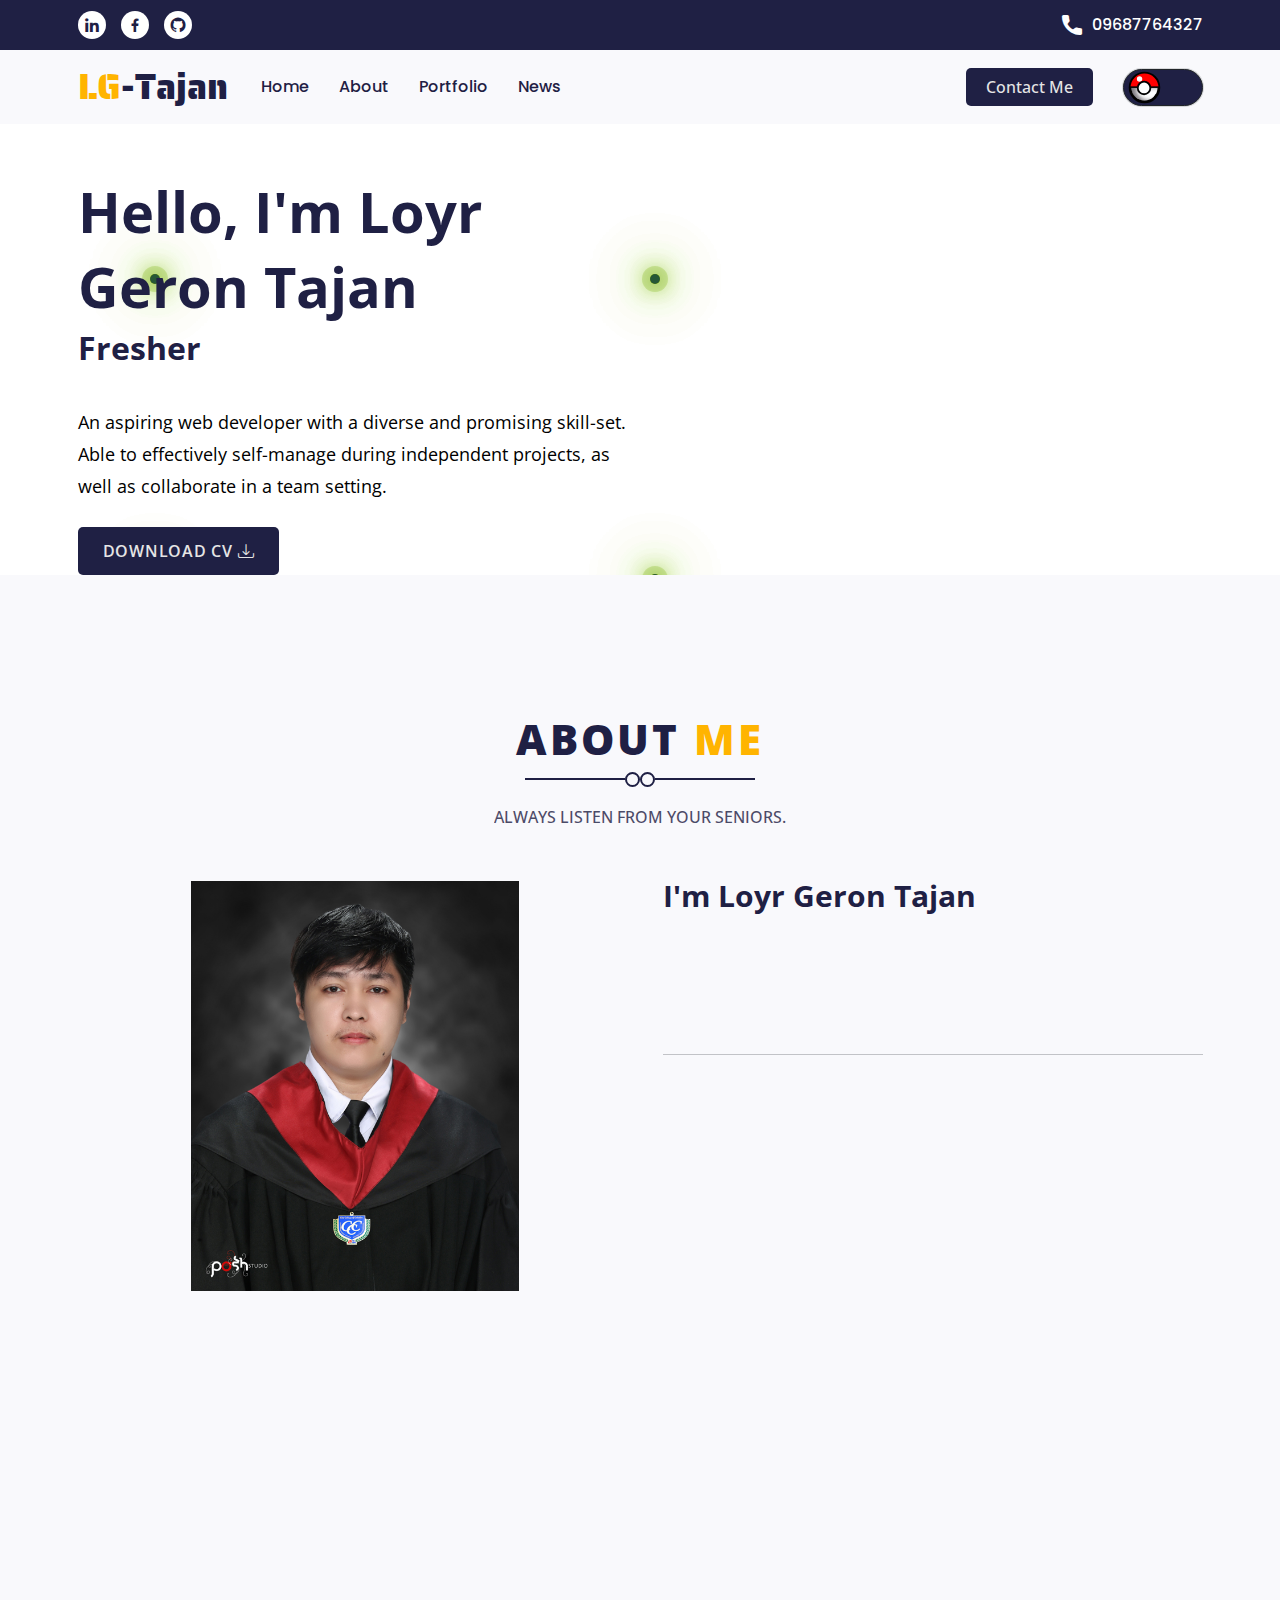
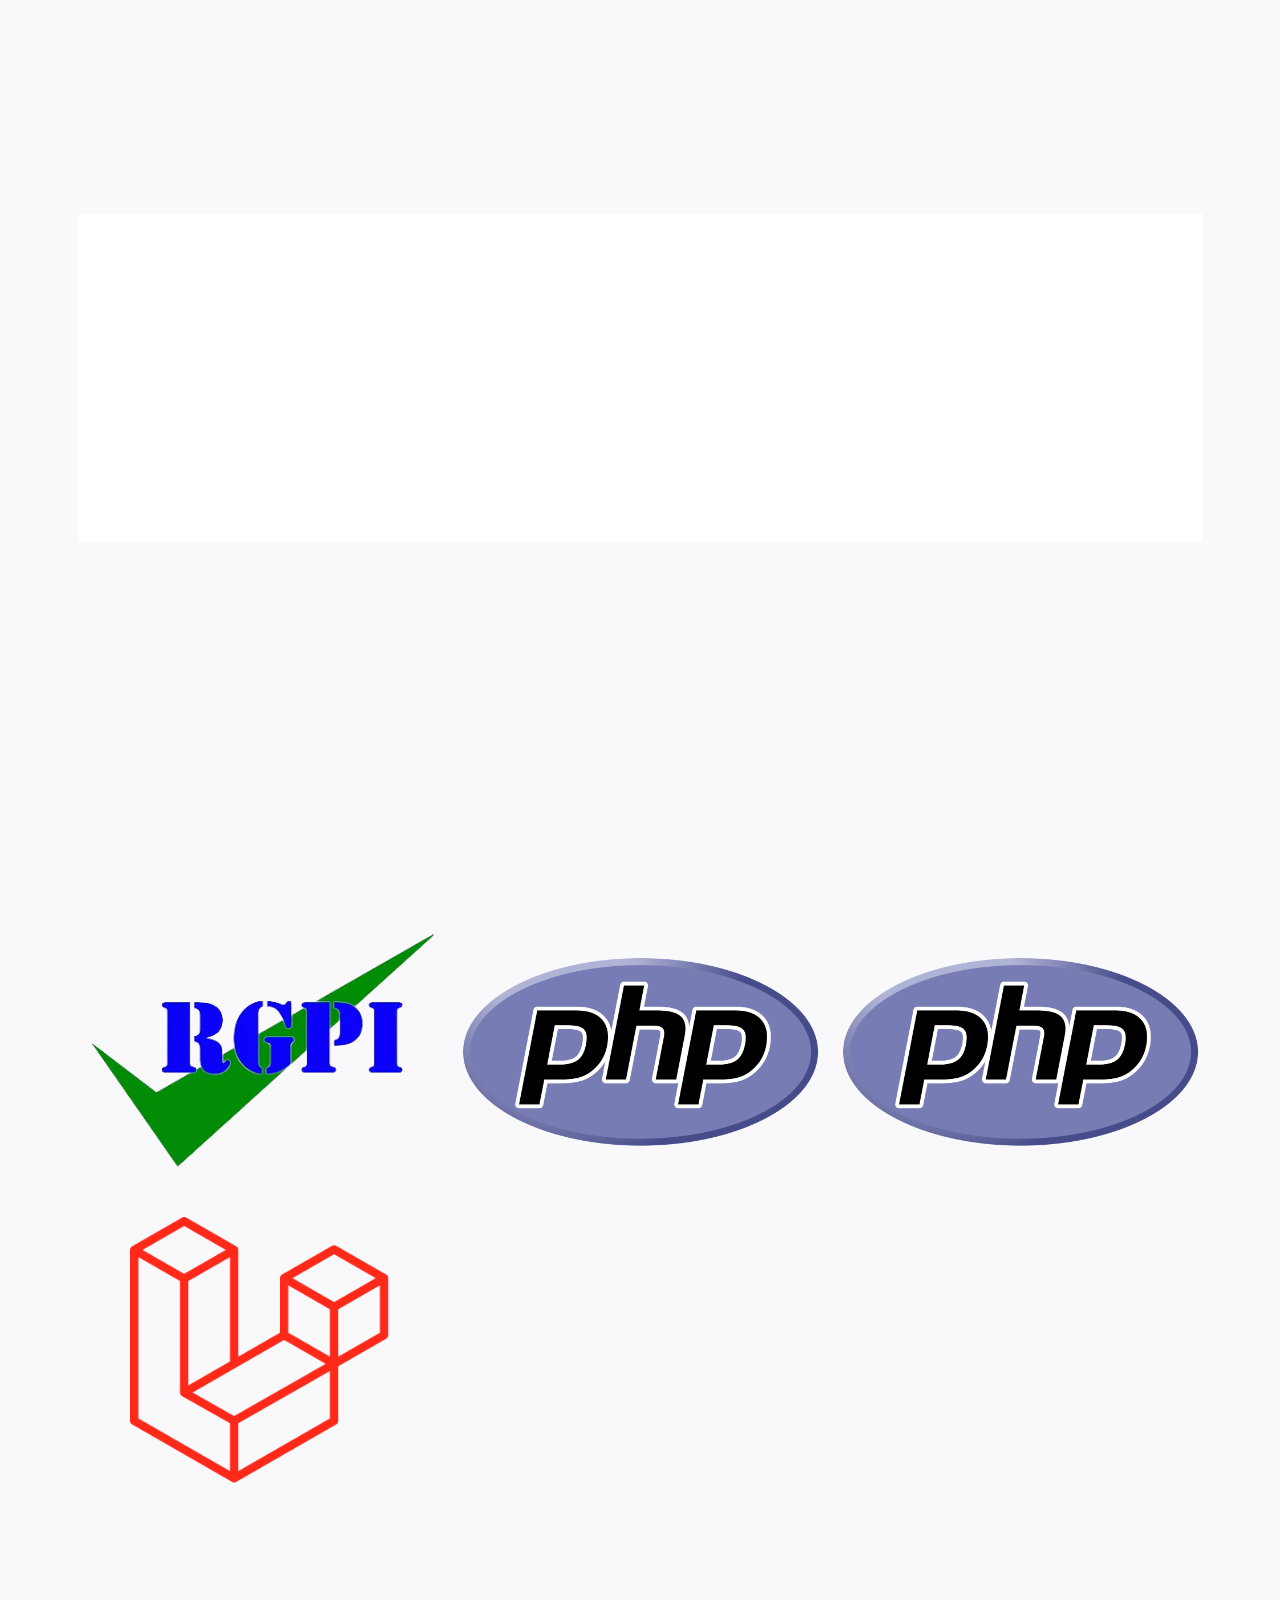
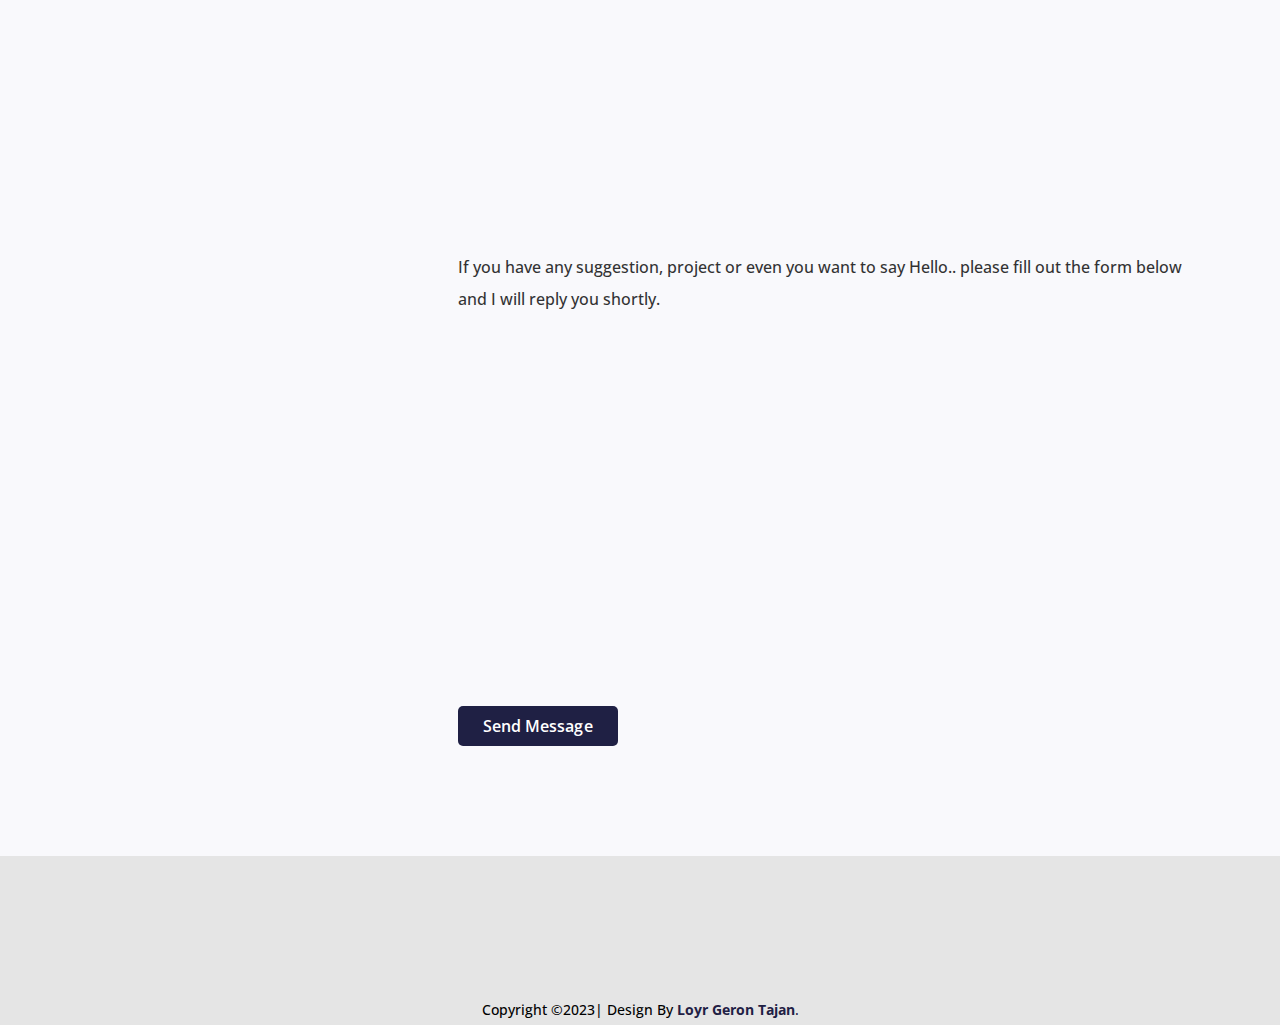
==== index.html @ 0fe8e32d "LG-Tajan-Portfolio" ====
<!doctype html>
<html class="no-js" lang="en">

<head>
    <!-- Required meta tags -->
    <meta charset="utf-8">
    <meta http-equiv="x-ua-compatible" content="ie=edge">
    <meta name="description" content="">
    <meta name="viewport" content="width=device-width, initial-scale=1, shrink-to-fit=no">
    <title>
        Loyr Geron Tajan - Portfolio
    </title>
    <!-- Favicon -->
    <link rel="apple-touch-icon" sizes="180x180" href="./assets/images/skills-logo/favicon//apple-touch-icon.png">
    <link rel="icon" type="image/png" sizes="32x32" href="./assets/images/skills-logo/favicon//favicon-32x32.png">
    <link rel="icon" type="image/png" sizes="16x16" href="./assets/images/skills-logo/favicon//favicon-16x16.png">
    <link rel="manifest" href="./assets/images/skills-logo/favicon//site.webmanifest">
    <link rel="mask-icon" href="./assets/images/skills-logo/favicon//safari-pinned-tab.svg" color="#5bbad5">
    <meta name="msapplication-TileColor" content="#da532c">
    <meta name="theme-color" content="#ffffff">


    <!-- Bootstrap-5 CSS -->
    <link rel="stylesheet" href="./assets/css/bootstrap.min.css">
    <!-- wow Animation  -->
    <link rel="stylesheet" href="./assets/css/animate.css">
    <!--  Flat Icon CSS -->
    <link rel="stylesheet" href="./assets/font/flaticon.css">
    <!--  BoxIcons CSS -->
    <link rel="stylesheet" href="./assets/css/boxicons.css">
    
    <!-- Custom CSS -->
    <link rel="stylesheet" href="./assets/css/main.css">
    <link rel="stylesheet" href="./assets/css/responsive.css">

    <!-- Bootstrap 5 -->
    <link href="https://cdn.jsdelivr.net/npm/bootstrap@5.0.2/dist/css/bootstrap.min.css" rel="stylesheet"
        integrity="sha384-EVSTQN3/azprG1Anm3QDgpJLIm9Nao0Yz1ztcQTwFspd3yD65VohhpuuCOmLASjC" crossorigin="anonymous">

</head>

<body>
    <!-- Start Preloader Area -->
    <div class="preloader">
        <div class="loader">
            <div class="bar1 bar"></div>
            <div class="bar2 bar"></div>
            <div class="bar3 bar"></div>
            <div class="bar4 bar"></div>
            <div class="bar5 bar"></div>
            <div class="bar6 bar"></div>
        </div>
    </div>
    <!-- End Preloader Area -->
    <div class="main-wrapper">
        <!-- Header top Area -->
        <div class="header-top d-none d-md-block">
            <div class="container">
                <div class="row align-items-center">
                    <div class="col-lg-8 col-md-8 col-sm-6 col-xs-6">
                        <ul class="topbar-social-icon d-flex justify-content-start">
                            <li><a><i class='bx bxl-linkedin'></i></a></li>
                            <li><a><i class='bx bxl-facebook'></i></a></li>
                            <li><a><i class='bx bxl-github'></i></a></li>
                        </ul>
                    </div>
                    <div class="col-lg-4 col-md-4 col-sm-6 col-xs-6">
                        <ul class="topbar-support screen-xl d-flex align-items-center">
                            <li> <a href="tel:09687764327"><i class="flaticon-call"></i>09687764327</a></li>
                        </ul>
                    </div>
                </div>
            </div>
        </div>
        <!-- Header top Area End -->

        <!-- header area start -->
        <header class="header-area">
            <div class="container">
                <div class="d-flex align-items-center justify-content-between">
                    <div class="site-wrapper">
                        <a href="#" class="navbar-brand"><span>LG</span>-Tajan</a>
                    </div>
                    <nav class="main-nav me-auto">
                        <ul class="primary-menu">
                            <li>
                                <a href="./index.html">Home</a>
                            </li>
                            <li><a href="#about" class="nav-link">About </a></li>
                            <!-- <li><a href="#service" class="nav-link">Service</a></li> -->
                            <li><a href="#Portfolio" class="nav-link">Portfolio</a></li>
                            <li><a href="#blog" class="nav-link">News</a></li>
                        </ul>

                        <div class="sidebar-support d-block d-md-none">
                            <div class="header-btn d-md-none d-block">
                                <a class="btn primary-btn" href="#contact">Contact Me</a>
                            </div>
                            <ul class="navbar-support screen-xl d-flex align-items-center">
                                <li> <a href="tel:+58745852733"><i class="flaticon-call"></i> 09687764327</a></li>
                            </ul>
                            <ul class="navbar-social-icon d-flex justify-content-start">
                                <li>
                                    <div class="cs-tooltip">LinkedIn</div>
                                    <a href="www.linkedin.com/in/personaltajanloyr" class="social-button"><i
                                            class='bx bxl-linkedin'></i></a>
                                </li>
                                <li>
                                    <div class="cs-tooltip">Facebook</div>
                                    <a href="https://www.facebook.com/Loyrgeron.tajan" class="social-button"><i
                                            class="bx bxl-facebook"></i></a>
                                </li>
                                <li>
                                    <div class="cs-tooltip">Gmail</div>
                                    <a href="#" class="social-button"><i
                                            class="flaticon-black-back-closed-envelope-shape"></i></a>
                                </li>
                            </ul>
                        </div>
                    </nav>
                    <div class="header-btn d-none d-lg-block">
                        <a class="btn primary-btn" href="#contact">Contact Me</a>
                    </div>
                    <div class="nav-right d-flex justify-content-end align-items-center">
                        <!-- Screen color Mood  -->
                        <div id="toggle">
                            <div class="switch"></div>
                        </div>
                        <!-- Mobile menu  -->
                        <div class="mobile-menu">
                            <a href="javascript:void(0)" class="hamburger d-block d-md-none">
                                <span class="h-top"></span>
                                <span class="h-middle"></span>
                                <span class="h-bottom"></span>
                            </a>
                        </div>
                    </div>
                </div>
            </div>
        </header>
        <!--  header area end -->

        <!-- Slider area start -->
        <div class="slider-area">
            <div class="container">
                <div class="amimation">
                    <div class="glowing part-1">
                        <span style="--i:1;"></span>
                        <span style="--i:2;"></span>
                        <span style="--i:3;"></span>
                    </div>
                    <div class="glowing part-2">
                        <span style="--i:4;"></span>
                        <span style="--i:5;"></span>
                        <span style="--i:6;"></span>
                    </div>
                    <div class="glowing part-3">
                        <span style="--i:1;"></span>
                        <span style="--i:2;"></span>
                        <span style="--i:3;"></span>
                    </div>
                    <div class="glowing part-4">
                        <span style="--i:1;"></span>
                        <span style="--i:2;"></span>
                        <span style="--i:3;"></span>
                    </div>
                    <div class="glowing part-5">
                        <span style="--i:1;"></span>
                        <span style="--i:2;"></span>
                        <span style="--i:3;"></span>
                    </div>

                </div>
                <div class="row align-items-center">
                    <div class="col-12 col-sm-12 col-md-6 col-lg-6 col-xl-6 col-xxl-6">
                        <div class="slider-content">
                            <div class="animated-title">
                                <h1> Hello, I'm Loyr Geron Tajan</h1>
                                <div class="word"> </div>
                            </div>
                            <p class="text-justify">An aspiring web developer with a diverse and promising skill-set.
                                Able to effectively self-manage during independent projects, as well as collaborate in a
                                team setting. </p>
                            <div class="slider-button">
                                <a href="./assets/images/LoyrGeronTajan_CV.pdf" download class="btn banner-btn">Download
                                    CV <i class="bi bi-download"></i></a>
                            </div>
                        </div>
                    </div>
                    <div class="col-12 col-sm-12 col-md-6 col-lg-6 col-xl-6 col-xxl-6">
                        <div class="slider-img-box d-flex justify-content-end">
                            <!-- <img src="./assets/images/profile-img/Tajan_image.jpg" class="img-fluid" alt="banner-img" style=""> -->
                        </div>
                    </div>
                </div>
            </div>
        </div>
        <!-- Slider area End -->

        <!-- About us area start -->
        <div id="about" class="about-area section-top-spacing">
            <div class="container">
                <div class="row">
                    <div class="col-12 col-md-10 col-lg-8 m-auto">
                        <div class="section-inner-content text-center">
                            <div class="section-title">
                                <h2 class="wow animate fadeInUp" data-wow-duration="900ms" data-wow-delay="0s">About
                                    <span>me</span> </h2>
                                <span class="wow animate fadeInUp" data-wow-duration="900ms" data-wow-delay="0s"></span>
                            </div>
                            <h6 class="sub-title wow animate fadeInUp" data-wow-duration="1200ms" data-wow-delay="0s">
                                Always listen from your Seniors.</h6>
                        </div>
                    </div>

                    <div class="col-lg-6 col-md-12 col-sm-12 col-xs-12 ">
                        <div class="img-box">
                            <img src="./assets/images/profile-img/Tajan_image.jpg"
                                style="width: 100%; height: 32vw; object-fit: contain;" class="img-fluid" alt="about">
                        </div>
                    </div>

                    <div class="col-lg-6 col-md-12 col-sm-12 col-xs-12 ">
                        <div class="content-area">
                            <div class="inner-tile">
                                <h3 class="inner-content-title wow animate fadeInUp" data-wow-duration="900ms"
                                    data-wow-delay="0s"> I'm Loyr Geron Tajan </h3>
                                <p class="wow animate fadeInUp" data-wow-duration="1200ms" data-wow-delay="0s">An
                                    aspiring <span>Web Developer</span> based in <span>Calamba City</span></p>
                            </div>
                            <div class="inner-text wow animate fadeInUp" data-wow-duration="1500ms" data-wow-delay="0s">
                                <p> I am a fresher graduated from City College of Calamba with a degree of BS
                                    Information Technology. My accomplishment as an IT Students are in my Portfolio.
                                </p>
                            </div>
                            <hr>
                            <div class="personal-info">
                                <h4 class="wow animate fadeInLeft" data-wow-duration="900ms" data-wow-delay="0s">
                                    personal info</h4>
                                <div class="info-list d-flex justify-content-between align-items-center">
                                    <ul>
                                        <li class="wow animate fadeInUp" data-wow-duration="900ms" data-wow-delay="0s">
                                            <p><span>Name: </span> Loyr Geron Tajan</p>
                                        </li>
                                        <li class="wow animate fadeInUp" data-wow-duration="1200ms" data-wow-delay="0s">
                                            <p><span>age: </span> 22 years</p>
                                        </li>
                                        <li class="wow animate fadeInUp" data-wow-duration="1500ms" data-wow-delay="0s">
                                            <p><span>nationality: </span> Philippines</p>
                                        </li>
                                        <li class="wow animate fadeInUp" data-wow-duration="1800ms" data-wow-delay="0s">
                                            <p><span> language: </span> Tagalog</p>
                                        </li>
                                    </ul>

                                    <ul>
                                        <li class="wow animate fadeInUp" data-wow-duration="900ms" data-wow-delay="0s">
                                            <p><span>Address: </span> Calamba City, Laguna</p>
                                        </li>
                                        <li class="wow animate fadeInUp" data-wow-duration="1200ms" data-wow-delay="0s">
                                            <p><span>Phone: </span><a href="tel:09687764327"> 09687764327</a></p>
                                        </li>
                                        <li class="wow animate fadeInUp" data-wow-duration="1500ms" data-wow-delay="0s">
                                            <p><span>Email: </span> <a
                                                    href="mailto:personaltajanloyr@gmail.com">personaltajanloyr@gmail.com</a>
                                            </p>
                                        </li>
                                        <li class="wow animate fadeInUp" data-wow-duration="1800ms" data-wow-delay="0s">
                                            <p><span> Freelance: </span> Available</p>
                                        </li>
                                    </ul>
                                </div>
                                <a href="./assets/images/LoyrGeronTajan_CV.pdf" download
                                    class="btn download-btn wow animate fadeInUp" data-wow-duration="2000ms"
                                    data-wow-delay="0s"> Download CV <i class="bi bi-download"></i></a>
                            </div>
                        </div>
                    </div>
                </div>
            </div>
        </div>
        <!-- About us area End -->

        <!-- Experience area start -->
        <div id="experiences" class="experience-area section-spacing">
            <div class="container">
                <div class="row">
                    <div class="col-12 col-md-10 col-lg-8 m-auto">
                        <div class="section-inner-content text-center">
                            <div class="section-title">
                                <h2 class="wow animate fadeInUp" data-wow-duration="900ms" data-wow-delay="0s">Education
                                    & <span>Experiences</span></h2>
                                <span class="wow animate fadeInUp" data-wow-duration="1200ms"
                                    data-wow-delay="0s"></span>
                            </div>
                            <h6 class="sub-title wow animate fadeInUp" data-wow-duration="1500ms" data-wow-delay="0s">
                                <figure>
                                    <blockquote class="blackqoute">
                                        “All of my friends who have younger siblings who are going to college or high
                                        school - my number one piece of advice is: You should learn how to program."
                                    </blockquote>
                                    <blockquote class="blackqoute-footer">
                                        <cite title="Source Title"> - Mark Zuckerberg</cite>
                                    </blockquote>
                                </figure>
                            </h6>
                        </div>
                    </div>

                    <div class="col-12">
                        <ul class="nav__menu nav nav-pills mb-3 justify-content-center" id="pills-tab" role="tablist">
                            <li class="nav-item wow animate fadeInLeft" data-wow-duration="900ms" data-wow-delay="0s"
                                role="presentation">
                                <button class="btn nav-link menu-item active" id="pills-home-tab" data-bs-toggle="pill"
                                    data-bs-target="#pills-home" type="button" role="tab" aria-controls="pills-home"
                                    aria-selected="true">Education</button>
                            </li>
                            <li class="nav-item wow animate fadeInLeft" data-wow-duration="1400ms" data-wow-delay="0s"
                                role="presentation">
                                <button class="nav-link menu-item btn" id="pills-skills-tab" data-bs-toggle="pill"
                                    data-bs-target="#pills-skills" type="button" role="tab" aria-controls="pills-skills"
                                    aria-selected="false">Skills</button>
                            </li>
                            <li class="nav-item wow animate fadeInLeft" data-wow-duration="1800ms" data-wow-delay="0s"
                                role="presentation">
                                <button class="nav-link menu-item btn" id="pills-experience-tab" data-bs-toggle="pill"
                                    data-bs-target="#pills-experience" type="button" role="tab"
                                    aria-controls="pills-experience" aria-selected="false">Experience</button>
                            </li>
                        </ul>

                        <div class="tab-content tab-item" id="pills-tabContent">

                            <!-- Education -->
                            <div class="tab-pane fade show active" id="pills-home" role="tabpanel"
                                aria-labelledby="pills-home-tab">
                                
                                <div class="row">
                                    <div class="col-12">
                                        <div class="education-part ex bg-active">
                                            <div class="edu-list">
                                                <h4>
                                                    <label class="bg-active wow animate fadeInUp"
                                                        data-wow-duration="900ms" data-wow-delay="0s">Education</label>
                                                </h4>
                                                <ul class="d-flex justify-content-between">
                                                    <li class="bg-active wow animate fadeInLeft"
                                                        data-wow-duration="900ms" data-wow-delay="0s">
                                                        <span class="year">2018 - 2022</span>
                                                        <p>
                                                            <span> <strong>Bachelor of Science in Information
                                                                    Technology</strong></span> -
                                                            City College of Calamba.
                                                        </p>


                                                    </li>
                                                    <li class="bg-active wow animate fadeInLeft"
                                                        data-wow-duration="1400ms" data-wow-delay="0s">
                                                        <span class="year">2016 - 2018</span>
                                                        <p>
                                                            <span> <strong>Information and Communication
                                                                    Technology</strong></span> -
                                                            Asian Institute of Computer Studies - Calamba Branch.
                                                        </p>
                                                    </li>
                                                    <li class="bg-active wow animate fadeInLeft"
                                                        data-wow-duration="1800ms" data-wow-delay="0s">
                                                        <span class="year">2012 - 2016</span>
                                                        <p>
                                                            <span><strong>Secondary High School</strong></span> -
                                                            Lecheria Integrated School.
                                                        </p>
                                                    </li>
                                                    <li class="bg-active wow animate fadeInLeft"
                                                        data-wow-duration="2000ms" data-wow-delay="0s">
                                                        <span class="year">2006 - 2012</span>
                                                        <p>
                                                            <span><strong>Elementary Education</strong></span> -
                                                            Jose Rizal Memorial School.
                                                        </p>
                                                    </li>
                                                </ul>
                                            </div>
                                        </div>
                                    </div>
                                </div>
                            </div>

                            <!-- Skills -->
                            <div class="tab-pane fade tab-item" id="pills-skills" role="tabpanel"
                                aria-labelledby="pills-skills-tab">
                                <div class="skills-part ex bg-active">
                                    <h4>
                                        <label class="bg-active wow animate fadeInUp" data-wow-duration="900ms"
                                            data-wow-delay="0s">Skills</label>
                                    </h4>
                                    <div class="row">
                                        <div class="col-12 col-lg-6">
                                            <div class="skills-bar " style="background-color: #1E293B;">
                                                <div class="bar wow animate fadeInUp" data-wow-duration="900ms"
                                                    data-wow-delay="0s">
                                                    <div class="info">
                                                        <!-- Row 1 -->
                                                        <div class="row d-flex justify-content-center mb-3 align-items-center wow animate fadeInUp"
                                                            data-wow-duration="900ms" data-wow-delay="0s">
                                                            <div class=" col d-flex justify-content-center
                                                            align-items-center">
                                                                <img src="./assets/images/skills-logo/html-logo.png"
                                                                    class="img-fluid"
                                                                    style="width: 100%;height: 10vw; object-fit:contain;"
                                                                    alt="">
                                                            </div>
                                                            <div class="col">
                                                                <img src="./assets/images/skills-logo/css-logo.png"
                                                                    class="img-fluid"
                                                                    style="width: 100%;height: 10vw; object-fit:contain;"
                                                                    alt="">
                                                            </div>

                                                        </div>

                                                        <!-- Row 2 -->
                                                        <div class="row d-flex justify-content-center align-items-center mb-3 wow animate fadeInUp"
                                                            data-wow-duration="900ms" data-wow-delay="0s">
                                                            <div class="col">
                                                                <img src="./assets/images/skills-logo/js-logo.png" class="img-fluid"
                                                                    style="width: 100%;height: 10vw; object-fit:contain;"
                                                                    alt="">
                                                            </div>

                                                            <div class="col">
                                                                <img src="./assets/images/skills-logo/bootstrap-logo.png"
                                                                    class="img-fluid"
                                                                    style="width: 100%;height: 10vw; object-fit:contain;"
                                                                    alt="">
                                                            </div>


                                                        </div>

                                                    </div>
                                                </div>
                                            </div>


                                        </div>

                                        <div class="col-12 col-lg-6">
                                            <div class="skills-bar" style="background-color: #1E293B;">
                                                <div class="bar wow animate fadeInUp" data-wow-duration="900ms"
                                                    data-wow-delay="0s">
                                                    <div class="info">
                                                        <!-- Row 1 -->
                                                        <div class="row d-flex justify-content-center mb-3 align-items-center wow animate fadeInUp"
                                                            data-wow-duration="900ms" data-wow-delay="0s">

                                                            <div class=" col d-flex justify-content-center
                                                        align-items-center">
                                                                <img src="./assets/images/skills-logo/php-logo.png"
                                                                    class="img-fluid"
                                                                    style="width: 100%; width: 100%;height: 10vw; object-fit:contain;"
                                                                    alt="">
                                                            </div>
                                                            <div class="col">
                                                                <img src="./assets/images/skills-logo/laravel-logo.png"
                                                                    class="img-fluid"
                                                                    style="width: 100%;height: 10vw; object-fit:contain;"
                                                                    alt="">
                                                            </div>
                                                        </div>

                                                        <!-- Row 2 -->
                                                        <div class="row d-flex justify-content-center mb-3 align-items-center wow animate fadeInUp"
                                                            data-wow-duration="900ms" data-wow-delay="0s">

                                                            <div class=" col d-flex justify-content-center
                                                    align-items-center">
                                                                <img src="./assets/images/skills-logo/sql-logo.png"
                                                                    class="img-fluid"
                                                                    style="width: 100%;height: 10vw; object-fit:contain;"
                                                                    alt="">
                                                            </div>

                                                        </div>


                                                    </div>
                                                </div>
                                            </div>
                                        </div>
                                    </div>
                                </div>
                            </div>

                            <!-- Experience -->
                            <div class="tab-pane fade" id="pills-experience" role="tabpanel" aria-labelledby="pills-experience-tab">
                            <div class="row">
                                <div class="experience-part ex bg-active">
                                    <div class="edu-list">
                                        <h4>
                                            <label class="bg-active wow animate fadeInUp" data-wow-duration="900ms" data-wow-delay="0s">Experience</label>
                                        </h4>

                                        <div class="row">
                                            <div class="col-12 col-lg-6">
                                                <ul>
                                                    <li class="bg-active wow animate fadeInUp" data-wow-duration="900ms" data-wow-delay="0s">
                                                        <h5>Data Encoder - Work Immersion</h5>
                                                        <h6>Calamba City, Laguna</h6>
                                                        <span class="year">December 2017 - February 2018</span>
                                                        <hr>
                                                        <h4>
                                                            <label class="bg-active">Information, Investment Promotions & Employment Services office (IIPESO)</label>
                                                        </h4>
                                                        <p>Encode business names in the Calamba City area on the IIPESO Local and Online sites.</p>
                                                    </li>

                                                    <li class="bg-active wow animate fadeInUp" data-wow-duration="1200ms" data-wow-delay="0s">
                                                        <h5>Web Developer - Internship</h5>
                                                        <h6>Calamba City, Laguna</h6>
                                                        <span class="year">April 2022 - July 2022</span>
                                                        <hr>
                                                        <h4>
                                                            <label class="bg-active">City Human Resource Management Office (CHRMO)</label>
                                                        </h4>
                                                        <p>Creating "City Human Resource and Management Office Payroll System with Profiling System". We build this project in five teams.</p>
                                                    </li>
                                                </ul>
                                            </div>

                                            <div class="col-12 col-lg-6">
                                                <ul>
                                                    <li class="bg-active wow animate fadeInUp" data-wow-duration="1200ms" data-wow-delay="0s">
                                                        <h5>QA/QC Inspector - Fulltime</h5>
                                                        <h6>Full Time</h6>
                                                        <span class="year">November 2022 - December 2022</span>
                                                        <hr>
                                                        <h4>
                                                            <label class="bg-active">Tong Hsing Electronics (Phils) Inc.</label>
                                                        </h4>
                                                        <p>Focus on measuring the dry film thickness coating in a tile by 3x3 and center. All measured data is encoded and entered into the system.</p>
                                                    </li>
                                                </ul>
                                            </div>
                                        </div>
                                    </div>
                                </div>
                            </div>
                            </div>
                        </div>

                        

                        
                    </div>
                </div>
            </div>
        </div>
    </div>
    <!-- Experience b area End -->

    <!-- Services area start -->
    <!-- <div id="service" class="services-area section-spacing">
        <div class="container">
            <div class="row">
                <div class="col-12 col-md-10 col-lg-8 m-auto">
                    <div class="section-inner-content text-center">
                        <div class="section-title">
                            <h2 class="wow animate fadeInUp" data-wow-duration="900ms" data-wow-delay="0s">Latest
                                Digital <span>services</span> </h2>
                            <span class=" wow animate fadeInUp" data-wow-duration="1200ms" data-wow-delay="0s"></span>
                        </div>
                        <h6 class="sub-title wow animate fadeInUp" data-wow-duration="1500ms" data-wow-delay="0s">
                            I provide worldwide range of digital services
                        </h6>
                    </div>
                </div>
            </div>

            <div class="service-items bg-active">
                <div class="row">

                    <div class="col-xxl-4 col-xl-4 col-lg-4 col-md-6 col-sm-8 col-12 text-center m-auto">
                        <div class="service-item text-center bg-active wow animate fadeInUp" data-wow-duration="900ms"
                            data-wow-delay="0s">
                            <div class="box_innerIcon">
                                <i class="flaticon-web-design"></i>
                            </div>

                            <div class="box_innerContent text-center">
                                <h3><a href="#">UI/UX Design</a> </h3>
                                <p>There are many Ipsum variations of passages of Lorem Ipsum available.</p>

                                <a href="#" class="btn btn-link btn_learnMore">Learn More <i
                                        class="flaticon-right-arrow-1"></i></a>

                            </div>
                        </div>
                    </div>
                    <div class="col-xxl-4 col-xl-4 col-lg-4 col-md-6 col-sm-8 col-12 text-center m-auto">
                        <div class="service-item text-center bg-active wow animate fadeInUp" data-wow-duration="1200ms"
                            data-wow-delay="0s">
                            <div class="box_innerIcon">
                                <i class="flaticon-web-programming"></i>
                            </div>
                            <div class="box_innerContent text-center">
                                <h3><a href="#">Web Development</a> </h3>
                                <p>There are many Ipsum variations of passages of Lorem Ipsum available.</p>
                                <a href="#" class="btn btn-link btn_learnMore">Learn More <i
                                        class="flaticon-right-arrow-1"></i></a>
                            </div>
                        </div>
                    </div>
                    <div class="col-xxl-4 col-xl-4 col-lg-4 col-md-6 col-sm-8 col-12 text-center m-auto">
                        <div class="service-item text-center bg-active wow animate fadeInUp" data-wow-duration="1400ms"
                            data-wow-delay="0s">
                            <div class="box_innerIcon">
                                <i class="flaticon-technical-support"></i>
                            </div>

                            <div class="box_innerContent text-center">
                                <h3><a href="#">Digital Marketing</a> </h3>
                                <p>There are many Ipsum variations of passages of Lorem Ipsum available.</p>
                                <a href="#" class="btn btn-link btn_learnMore">Learn More <i
                                        class="flaticon-right-arrow-1"></i></a>
                            </div>
                        </div>
                    </div>
                    <div class="col-xxl-4 col-xl-4 col-lg-4 col-md-6 col-sm-8 col-12 text-center m-auto">
                        <div class="service-item text-center bg-active wow animate fadeInUp" data-wow-duration="1600ms"
                            data-wow-delay="0s">
                            <div class="box_innerIcon">
                                <i class="flaticon-website-1"></i>
                            </div>

                            <div class="box_innerContent text-center">
                                <h3><a href="#">Graphic Design</a> </h3>
                                <p>There are many Ipsum variations of passages of Lorem Ipsum available.</p>
                                <a href="#" class="btn btn-link btn_learnMore">Learn More <i
                                        class="flaticon-right-arrow-1"></i></a>
                            </div>
                        </div>
                    </div>
                    <div class="col-xxl-4 col-xl-4 col-lg-4 col-md-6 col-sm-8 col-12 text-center m-auto">
                        <div class="service-item text-center bg-active wow animate fadeInUp" data-wow-duration="1800ms"
                            data-wow-delay="0s">
                            <div class="box_innerIcon">
                                <i class="flaticon-smartphone"></i>
                            </div>

                            <div class="box_innerContent text-center">
                                <h3><a href="#">App Development</a> </h3>
                                <p>There are many Ipsum variations of passages of Lorem Ipsum available.</p>
                                <a href="#" class="btn btn-link btn_learnMore">Learn More <i
                                        class="flaticon-right-arrow-1"></i></a>
                            </div>
                        </div>
                    </div>
                    <div class="col-xxl-4 col-xl-4 col-lg-4 col-md-6 col-sm-8 col-12 text-center m-auto">
                        <div class="service-item text-center bg-active wow animate fadeInUp" data-wow-duration="2000ms"
                            data-wow-delay="0s">
                            <div class="box_innerIcon">
                                <i class="flaticon-computer"></i>
                            </div>

                            <div class="box_innerContent text-center">
                                <h3><a href="#">Web Design</a> </h3>
                                <p>There are many Ipsum variations of passages of Lorem Ipsum available.</p>
                                <a href="#" class="btn btn-link btn_learnMore">Learn More <i
                                        class="flaticon-right-arrow-1"></i></a>
                            </div>
                        </div>
                    </div>
                </div>
            </div>
        </div>
    </div> -->
    <!-- Services area End -->

    <!-- Portfolio area start -->
    <div id="Portfolio" class="portfolio-area section-spacing">
        <div class="container">
            <div class="row">
                <div class="col-12 col-md-10 col-lg-8 m-auto">
                    <div class="section-inner-content text-center">
                        <div class="section-title">
                            <h2 class="wow animate fadeInUp" data-wow-duration="900ms" data-wow-delay="0s">My
                                <span>Portfolio</span></h2>
                            <span class=" wow animate fadeInUp" data-wow-duration="1200ms" data-wow-delay="0s"></span>
                        </div>
                        <h6 class="sub-title wow animate fadeInUp" data-wow-duration="1400ms" data-wow-delay="0s">
                            My Some Recent Work With Full Details
                        </h6>
                    </div>
                </div>
            </div>

            <div class="service-items bg-active">
                <div class="portfolio_wrapper">
                    <div class="button-group filters-button-group text-center">
                        <button class="button btn primary-btn active is-checked wow animate fadeInUp"
                            data-wow-duration="600ms" data-wow-delay="0s" data-filter="*">All</button>
                        <button class="button btn primary-btn wow animate fadeInUp" data-wow-duration="800ms"
                            data-wow-delay="0s" data-filter=".capstone">Capstone Project</button>
                        <button class="button btn primary-btn wow animate fadeInUp" data-wow-duration="1000ms"
                            data-wow-delay="0s" data-filter=".project">Projects</button>
                    </div>
                    <div class="row grid portfolio-item-box">
                        <div class="col-12 col-sm-6 col-md-4 col-lg-4 element-item mt-30 capstone"
                            data-category="capstone">
                            <img class="img-fluid" src="./assets/images/portfolio/rgpi-logo.png" style="width: 100%; height: 30vh; object-fit: contain" alt="img">
                            <div class="caption fade_caption">
                                <h5>Capstone Project</h5>
                                <p>Online Loan Management System</p>
                                <a href="./Online-Loan-Management-of-RGPI---Native-PHP/login.php" target="_blank" class="btn btn-primary">View Full Project</a>
                            </div>
                        </div>
                        <div class="col-12 col-sm-6 col-md-4 col-lg-4 element-item mt-30 project"
                            data-category="project">
                            <img class="img-fluid" src="./assets/images/skills-logo/php-logo.png" style="width: 100%; height: 30vh; object-fit: contain" alt="img">
                            <div class="caption fade_caption">
                                <h5>Native PHP: CRUD</h5>
                                <p>Basic PHP CRUD Function</p>
                                <a href="./Native-PHP-CRUD/index.php" target="_blank" class="btn btn-primary">View Full Project</a>
                            </div>
                        </div>
                        <div class="col-12 col-sm-6 col-md-4 col-lg-4 element-item mt-30 project" data-category="seo">
                            <img class="img-fluid" src="./assets/images/skills-logo/php-logo.png" style="width: 100%; height: 30vh; object-fit: contain" alt="img">
                            <div class="caption fade_caption">
                                <h5>Native PHP: Multi User Login</h5>
                                <p>Multi User Login with CRUD Function in Native PHP</p>
                                <a href="./Native-PHP-Multi-User-Login/login.php" target="_blank" class="btn btn-primary">View Full Project</a>
                            </div>
                        </div>
                        <div class="col-12 col-sm-6 col-md-4 col-lg-4 element-item mt-30 project" data-category="design">
                            <img class="img-fluid" src="./assets/images/skills-logo/laravel-logo.png" target="_blank" style="width: 100%; height: 30vh; object-fit: contain" alt="img">
                            <div class="caption fade_caption">
                                <h5>Laravel: Login and CRUD</h5>
                                <p>Template Login and CRUD Function</p>
                                <a href="#" class="btn btn-primary">View Full Project</a>
                            </div>
                        </div>
                    </div>
                </div>
            </div>
        </div>
    </div>
    <!-- Portfolio area End -->



    <!-- Contact area start -->
    <div id="contact" class="contact-area section-spacing">
        <div class="container">
            <div class="row">
                <div class="col-12 col-md-10 col-lg-8 m-auto">
                    <div class="section-inner-content text-center">
                        <div class="section-title">
                            <h2 class="wow animate fadeInUp" data-wow-duration="900ms" data-wow-delay="0s">Get in
                                <span>touch</span></h2>
                            <span class=" wow animate fadeInUp" data-wow-duration="1200ms" data-wow-delay="0s"></span>
                        </div>
                        <h6 class="sub-title wow animate fadeInUp" data-wow-duration="1400ms" data-wow-delay="0s">
                            Feel free to get in touch with me. I am always open to discussing new projects, creative
                            ideas or opportunities to be part of your visions.
                        </h6>
                    </div>
                </div>
            </div>

            <div class="row align-items-center">
                <div class="col-12 col-md-4 col-lg-4">
                    <div class="contact-lines">
                        <div class="single-contact-box text-left wow animate fadeInUp" data-wow-duration="600ms"
                            data-wow-delay="0s">
                            <h6 class="phone pc">
                                <i class="flaticon-phone-call-1"></i>
                                <span>Phone :</span>
                            </h6>
                            <p>
                                <a href="tel:09687764327">09687764327</a> <br>
                            </p>
                        </div>

                        <div class="single-contact-box text-left wow animate fadeInUp" data-wow-duration="900ms"
                            data-wow-delay="0s">
                            <h6 class="email pc">
                                <i class="flaticon-black-back-closed-envelope-shape"></i>
                                <span>Email :</span>
                            </h6>
                            <p>
                                <a href="mailto:personaltajanloyr@gmail.com">personaltajanloyr@gmail.com</a> <br>
                            </p>
                        </div>

                        <div class="single-contact-box text-left wow animate fadeInUp" data-wow-duration="1200ms"
                            data-wow-delay="0s">
                            <h6 class="address pc">
                                <i class="flaticon-maps-and-flags"></i>
                                <span>Address :</span>
                            </h6>
                            <p>Calamba City <br>Laguna </p>
                        </div>
                    </div>
                </div>

                <div class="col-12 col-md-8 col-lg-8">
                    <!-- RD Mailform-->
                    <form class="contact-mailform text-left" data-form-output="form-output-global"
                        data-form-type="contact" method="post" action="./assets/bat/rd-mailform.php">
                        <p>If you have any suggestion, project or even you want to say Hello.. please fill out the form
                            below and I will reply you shortly.</p>

                        <div class="form-wrap input_area wow animate fadeInUp" data-wow-duration="600ms"
                            data-wow-delay="0s">
                            <input class="form-input form-control" id="contact-name" type="text" name="name"
                                placeholder="Your name" required>
                        </div>

                        <div class="form-wrap input_area wow animate fadeInUp" data-wow-duration="800ms"
                            data-wow-delay="0s">
                            <input class="form-input form-control" id="contact-email" type="email" name="email"
                                placeholder="Your Email" required>
                        </div>

                        <div class="form-wrap input_area wow animate fadeInUp" data-wow-duration="1000ms"
                            data-wow-delay="0s">
                            <input class="form-input form-control" id="contact-phone" type="text" name="phone"
                                placeholder="Your Phone" autocomplete="on" required>
                        </div>

                        <div class="form-wrap input_area wow animate fadeInUp" data-wow-duration="1200ms"
                            data-wow-delay="0s">
                            <textarea class="form-input" id="contact-message" name="message" placeholder="Your Message"
                                rows="4" required></textarea>
                        </div>

                        <div class="form-button animated-btn group-sm text-left">
                            <div class="pikachu">
                                <img src="./assets/images/pikachu3.gif" class="img-fluid" alt="animate img">
                            </div>

                            <button type="submit" class="btn btn-submit">Send Message</button>
                        </div>
                    </form>
                </div>

                <div class="col-12">
                    <!-- GOOGLE MAP  -->
                    <div class="google_map">
                        <!-- <iframe
                            src="https://goo.gl/maps/NNHVfaUq9JsMfZEw8"
                            height="350" style="border:0; width: 100%;" allowfullscreen="" loading="lazy"> </iframe> -->
                    </div>
                </div>
            </div>
        </div>
    </div>
    <!-- Contact area End -->

    <!-- footer area start -->
    <footer class="footer-area bg-active">
        <div class="container">
            <div class="row">
                <div class="col-12">
                    <div class="social-area text-center">
                        <ul class="social-links d-flex align-items-center justify-content-center">
                            <li class="wow animate fadeInLeft" data-wow-duration="600ms" data-wow-delay="0s">
                                <div class="cs-tooltip">LinkedIn</div>
                                <a href="#" class="social-button"><i class='bx bxl-linkedin'></i></a>
                            </li>
                            <li class="wow animate fadeInLeft" data-wow-duration="1100ms" data-wow-delay="0s">
                                <div class="cs-tooltip">Facebook</div>
                                <a href="#" class="social-button"><i class="bx bxl-facebook"></i></a>
                            </li>
                            <li class="wow animate fadeInLeft" data-wow-duration="3000ms" data-wow-delay="0s">
                                <div class="cs-tooltip">Github</div>
                                <a href="https://github.com/LoyrGeronTajan" class="social-button"><i class='bx bxl-github'></i></a>
                            </li>
                        </ul>
                    </div>
                </div>
                <div class="col-12 copy-right text-center">
                    <p>Copyright ©2023| Design By <a href="https://github.com/LoyrGeronTajan"> <strong>Loyr Geron Tajan</strong>.</a></p>
                </div>
            </div>

        </div>
    </footer>
    <!-- footer area end -->
    </div>

    <!--Javascript -->
    <script src="./assets/js/jquery-2.2.4.min.js"></script>
    <script src="./assets/js/jquery.min.js"></script>
    <script src="./assets/js/wow.min.js"></script>
    <script src="./assets/js/bootstrap.min.js"></script>
    <script src="./assets/js/popper.min.js"></script>
    <script src="./assets/js/isotope.pkgd.min.js"></script>
    <!-- Custom JavaScript -->
    <script src="./assets/js/app.js"></script>

    <!-- Bootstrap 5 -->
    <script src="https://cdn.jsdelivr.net/npm/bootstrap@5.0.2/dist/js/bootstrap.bundle.min.js"
        integrity="sha384-MrcW6ZMFYlzcLA8Nl+NtUVF0sA7MsXsP1UyJoMp4YLEuNSfAP+JcXn/tWtIaxVXM" crossorigin="anonymous">
    </script>


    <script>
        $(function () {
            $('[data-toggle="tooltip"]').tooltip()
        })
    </script>
</body>

</html>
---- assets/font/flaticon.css ----
@font-face {
  font-family: "flaticon";
  src: url("./flaticon.ttf?bab3a637dbd83278060d98e298c29374") format("truetype"), url("./flaticon.woff?bab3a637dbd83278060d98e298c29374") format("woff"), url("./flaticon.woff2?bab3a637dbd83278060d98e298c29374") format("woff2"), url("./flaticon.eot?bab3a637dbd83278060d98e298c29374#iefix") format("embedded-opentype"), url("./flaticon.svg?bab3a637dbd83278060d98e298c29374#flaticon") format("svg");
}
i[class^=flaticon-]:before, i[class*=" flaticon-"]:before {
  font-family: flaticon !important;
  font-style: normal;
  font-weight: normal !important;
  font-variant: normal;
  text-transform: none;
  line-height: 1;
  -webkit-font-smoothing: antialiased;
  -moz-osx-font-smoothing: grayscale;
}

.flaticon-analytics:before {
  content: "\f101";
}

.flaticon-arrow-angle-pointing-to-right:before {
  content: "\f102";
}

.flaticon-back-left-arrow-circular-button-outline:before {
  content: "\f103";
}

.flaticon-black-back-closed-envelope-shape:before {
  content: "\f104";
}

.flaticon-branding:before {
  content: "\f105";
}

.flaticon-bullhorn:before {
  content: "\f106";
}

.flaticon-call:before {
  content: "\f107";
}

.flaticon-clipboard:before {
  content: "\f108";
}

.flaticon-code:before {
  content: "\f109";
}

.flaticon-computer:before {
  content: "\f10a";
}

.flaticon-double-checking:before {
  content: "\f10b";
}

.flaticon-down-arrow:before {
  content: "\f10c";
}

.flaticon-half-tiny-star:before {
  content: "\f10d";
}

.flaticon-headphones-1:before {
  content: "\f10e";
}

.flaticon-headphones:before {
  content: "\f10f";
}

.flaticon-keyboard-right-arrow-button:before {
  content: "\f110";
}

.flaticon-launch:before {
  content: "\f111";
}

.flaticon-left-arrow:before {
  content: "\f112";
}

.flaticon-maps-and-flags:before {
  content: "\f113";
}

.flaticon-medal:before {
  content: "\f114";
}

.flaticon-message-1:before {
  content: "\f115";
}

.flaticon-message:before {
  content: "\f116";
}

.flaticon-network:before {
  content: "\f117";
}

.flaticon-notepad:before {
  content: "\f118";
}

.flaticon-optimization:before {
  content: "\f119";
}

.flaticon-phone-call-1:before {
  content: "\f11a";
}

.flaticon-phone-call:before {
  content: "\f11b";
}

.flaticon-pin:before {
  content: "\f11c";
}

.flaticon-project-management:before {
  content: "\f11d";
}

.flaticon-quotation-marks:before {
  content: "\f11e";
}

.flaticon-right-arrow-1:before {
  content: "\f11f";
}

.flaticon-right-arrow-angle:before {
  content: "\f120";
}

.flaticon-right-arrow-circular-button-outline:before {
  content: "\f121";
}

.flaticon-right-arrow:before {
  content: "\f122";
}

.flaticon-right-quotation-mark:before {
  content: "\f123";
}

.flaticon-satisfied:before {
  content: "\f124";
}

.flaticon-searching-magnifying-glass:before {
  content: "\f125";
}

.flaticon-smartphone:before {
  content: "\f126";
}

.flaticon-star:before {
  content: "\f127";
}

.flaticon-support:before {
  content: "\f128";
}

.flaticon-technical-support:before {
  content: "\f129";
}

.flaticon-thinking:before {
  content: "\f12a";
}

.flaticon-time:before {
  content: "\f12b";
}

.flaticon-value:before {
  content: "\f12c";
}

.flaticon-vector:before {
  content: "\f12d";
}

.flaticon-web-design:before {
  content: "\f12e";
}

.flaticon-web-programming:before {
  content: "\f12f";
}

.flaticon-web:before {
  content: "\f130";
}

.flaticon-website-1:before {
  content: "\f131";
}

.flaticon-website:before {
  content: "\f132";
}/*# sourceMappingURL=flaticon.css.map */
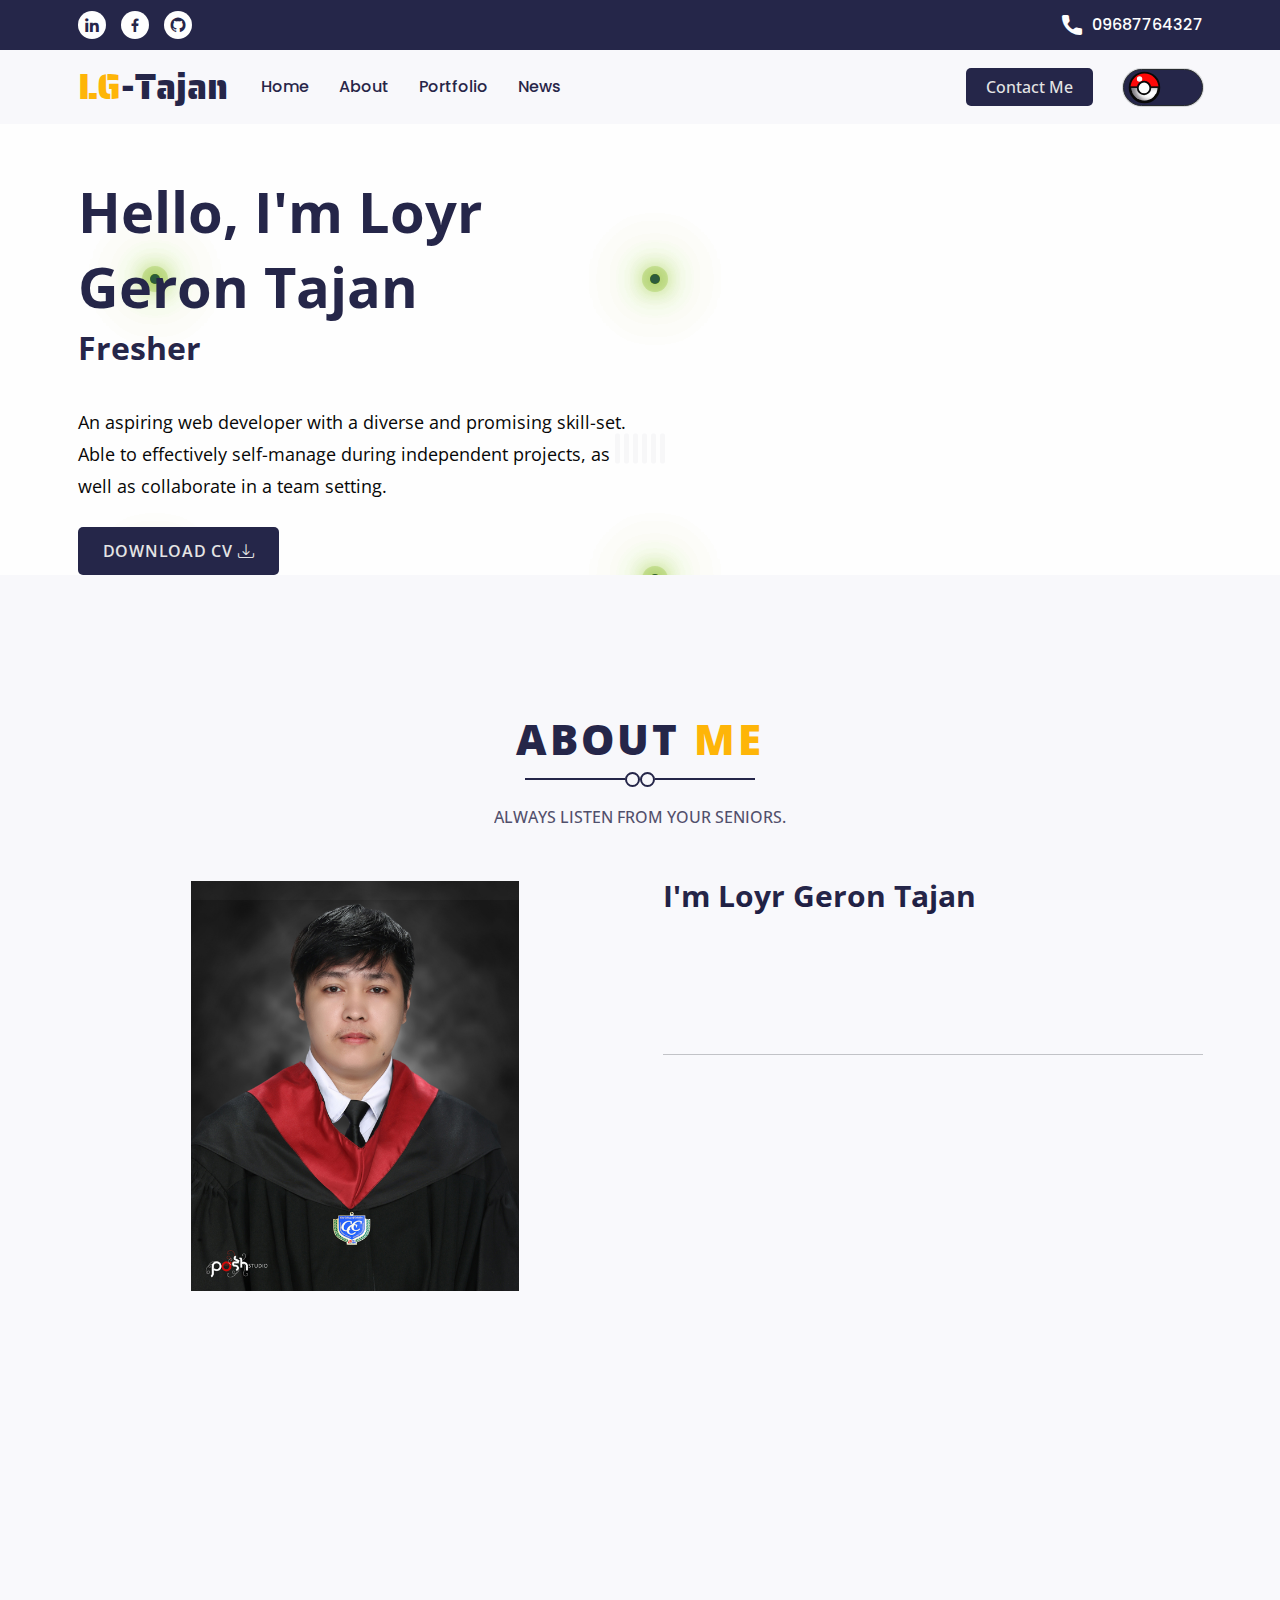
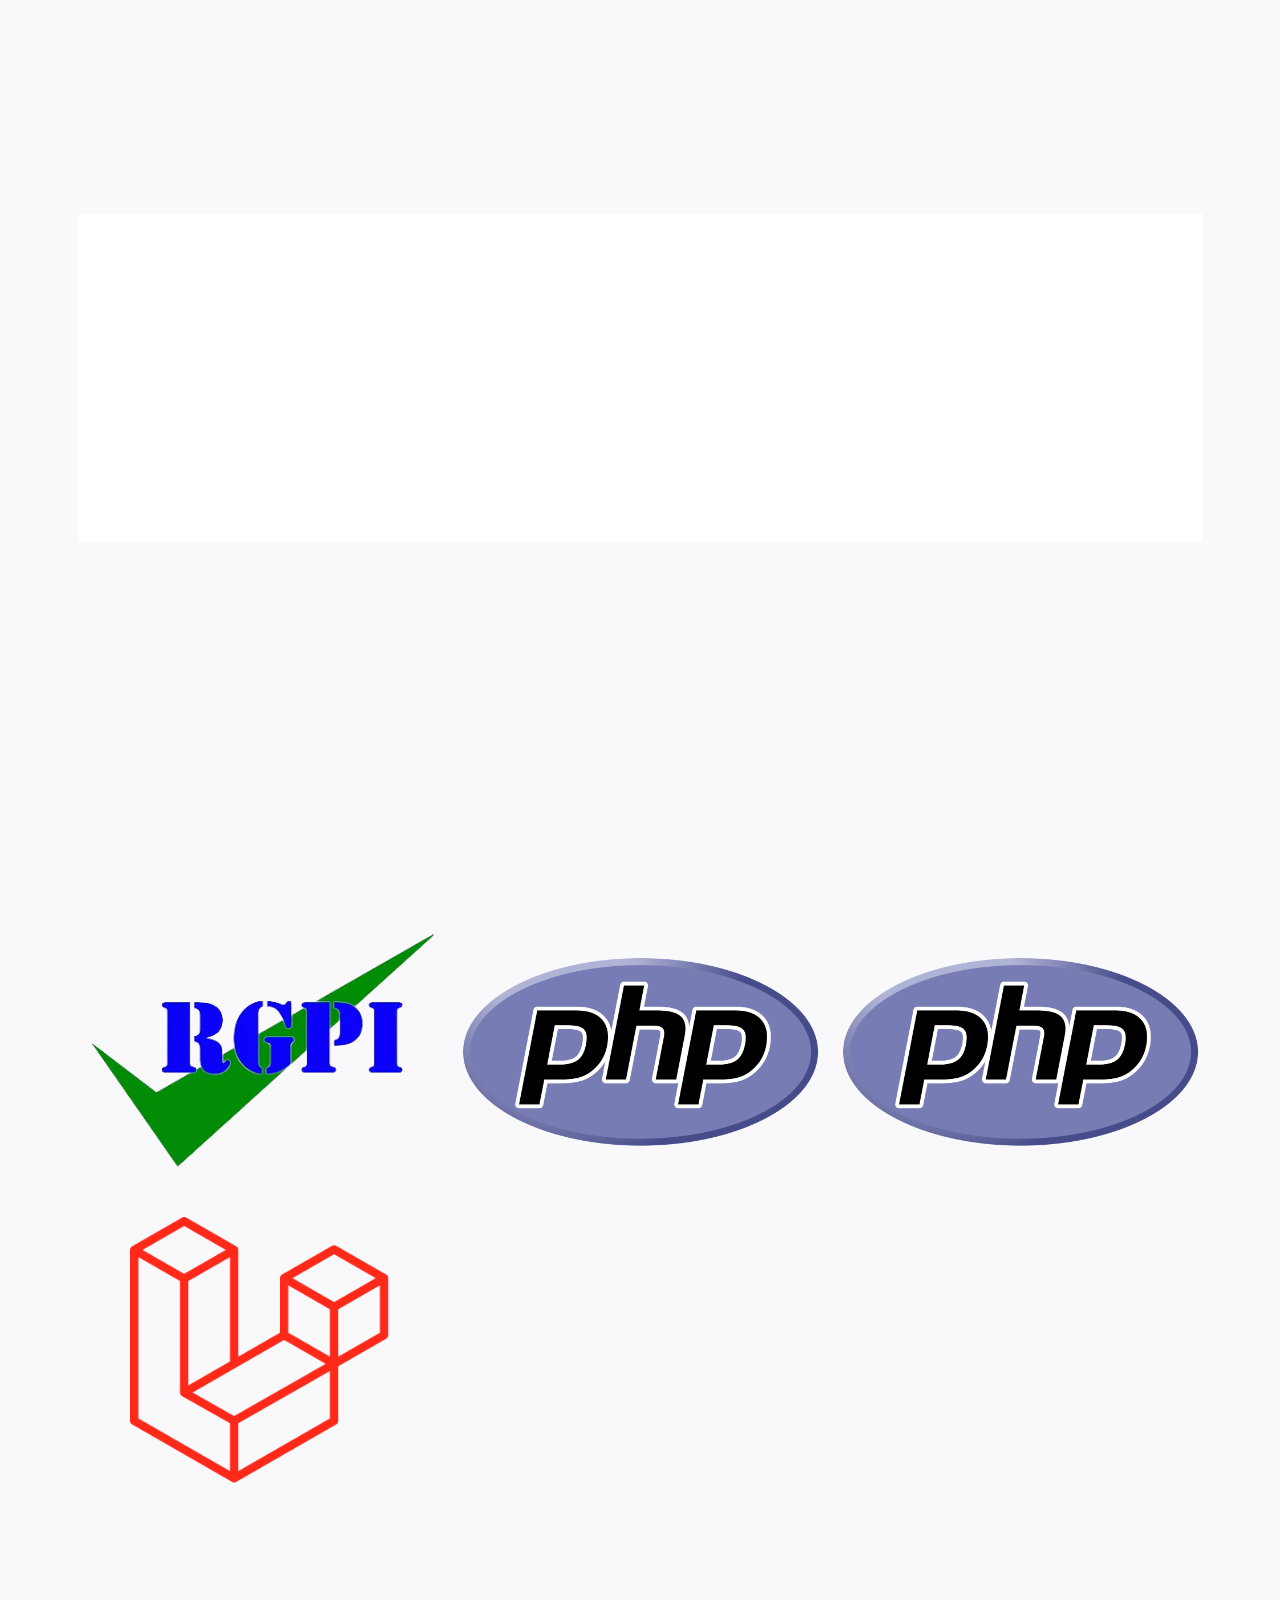
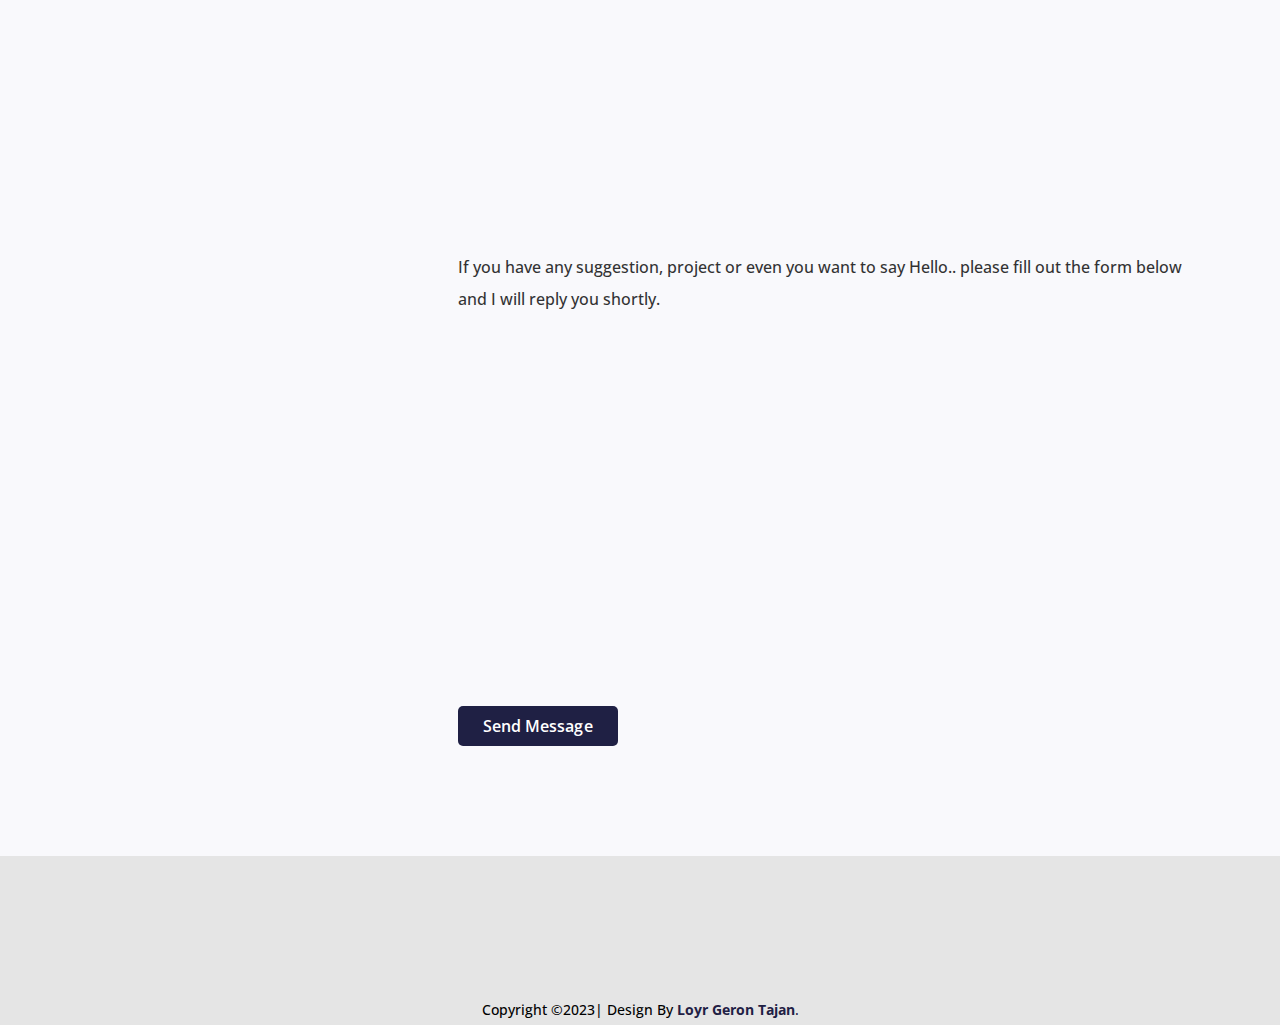
==== commit 2305fc2e: "Laravel nalang talaga kulang" ====
--- a/index.html
+++ b/index.html
@@ -182,7 +182,7 @@
                                 Able to effectively self-manage during independent projects, as well as collaborate in a
                                 team setting. </p>
                             <div class="slider-button">
-                                <a href="./assets/images/LoyrGeronTajan_CV.pdf" download class="btn banner-btn">Download
+                                <a href="./assets/images/PDF/LoyrGeronTajan_CV.pdf" download class="btn banner-btn">Download
                                     CV <i class="bi bi-download"></i></a>
                             </div>
                         </div>
@@ -270,7 +270,7 @@
                                         </li>
                                     </ul>
                                 </div>
-                                <a href="./assets/images/LoyrGeronTajan_CV.pdf" download
+                                <a href="./assets/images/PDF/LoyrGeronTajan_CV.pdf" download
                                     class="btn download-btn wow animate fadeInUp" data-wow-duration="2000ms"
                                     data-wow-delay="0s"> Download CV <i class="bi bi-download"></i></a>
                             </div>
@@ -713,7 +713,10 @@
                             <div class="caption fade_caption">
                                 <h5>Capstone Project</h5>
                                 <p>Online Loan Management System</p>
-                                <a href="./Online-Loan-Management-of-RGPI---Native-PHP/login.php" target="_blank" class="btn btn-primary">View Full Project</a>
+                                <a href="./Online-Loan-Management-of-RGPI-Native-PHP/login.php" target="_blank" class="btn btn-primary">View Full Project</a>
+                                <a href="./assets/images/PDF/OnlineLoanManagement.pdf" download
+                                    class="btn btn-primary download-btn wow animate fadeInUp" data-wow-duration="2000ms"
+                                    data-wow-delay="0s"> User Manual <i class="bi bi-download"></i></a>
                             </div>
                         </div>
                         <div class="col-12 col-sm-6 col-md-4 col-lg-4 element-item mt-30 project"
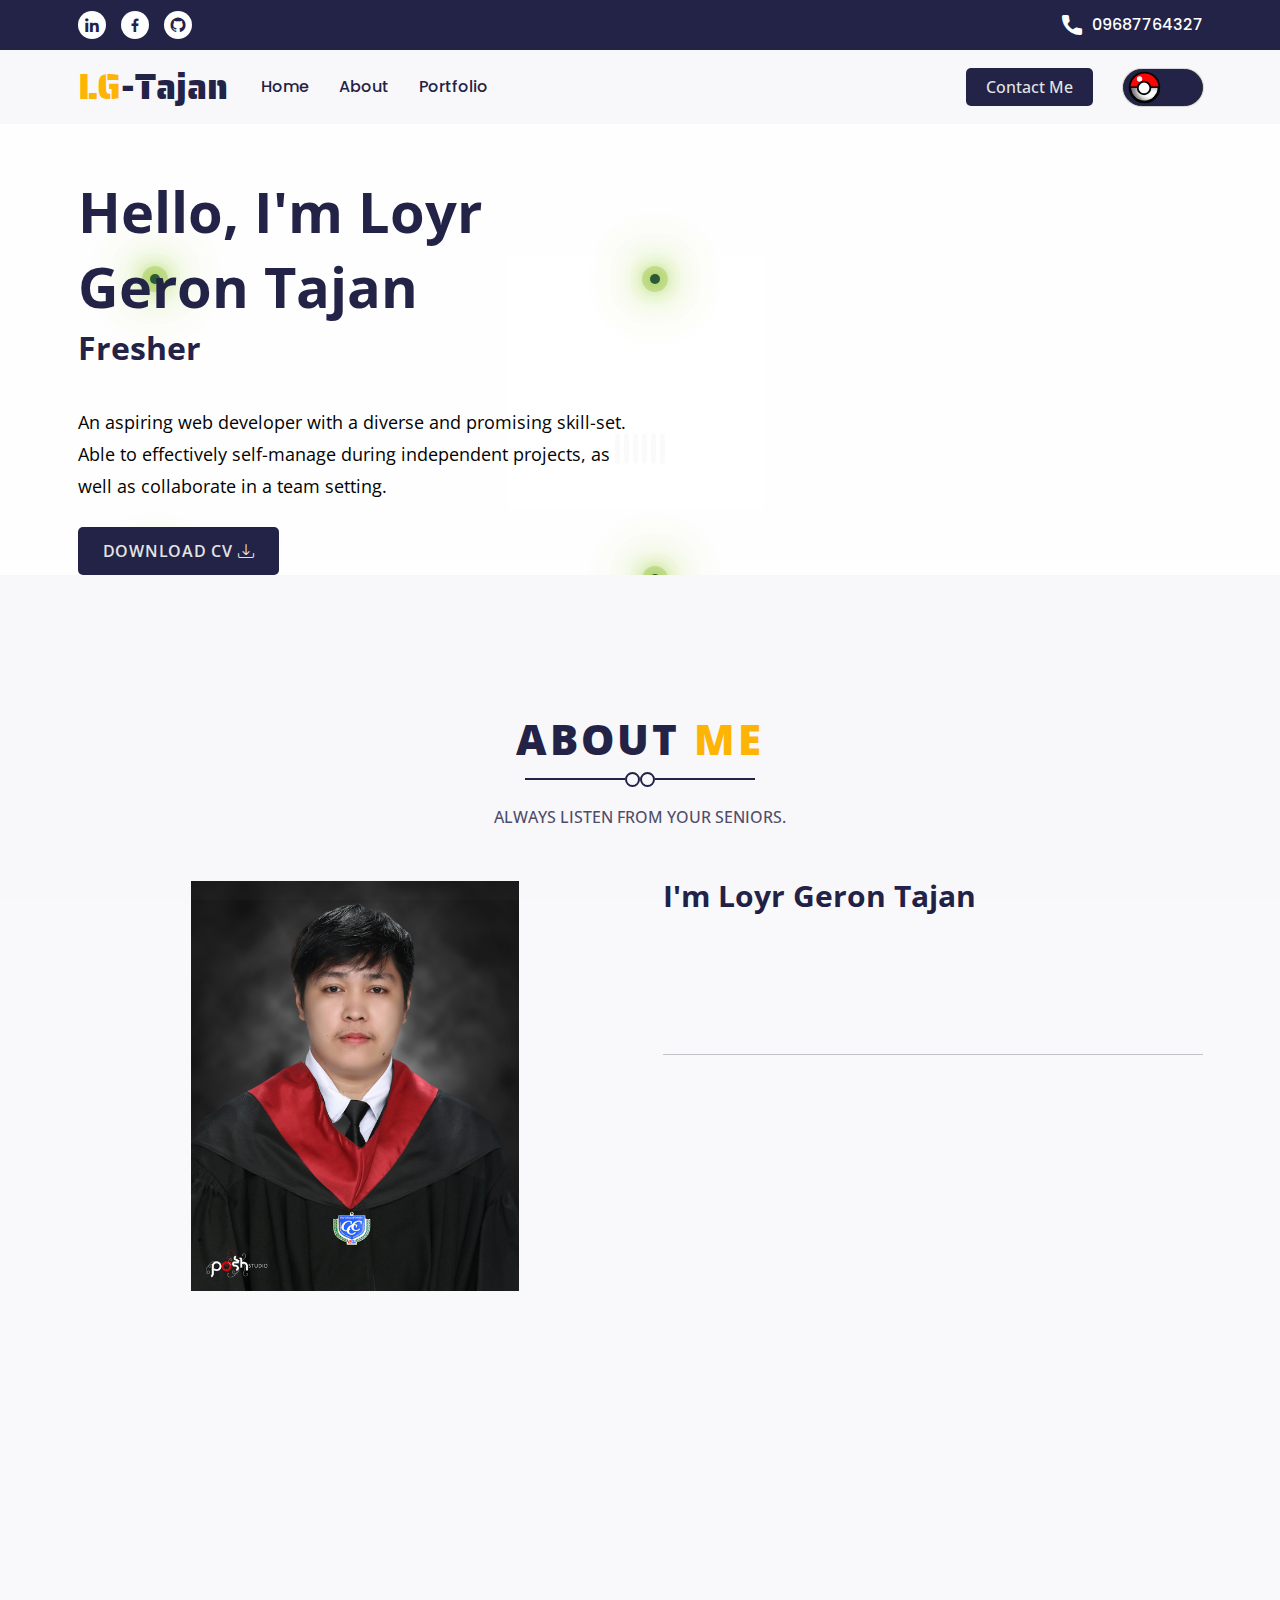
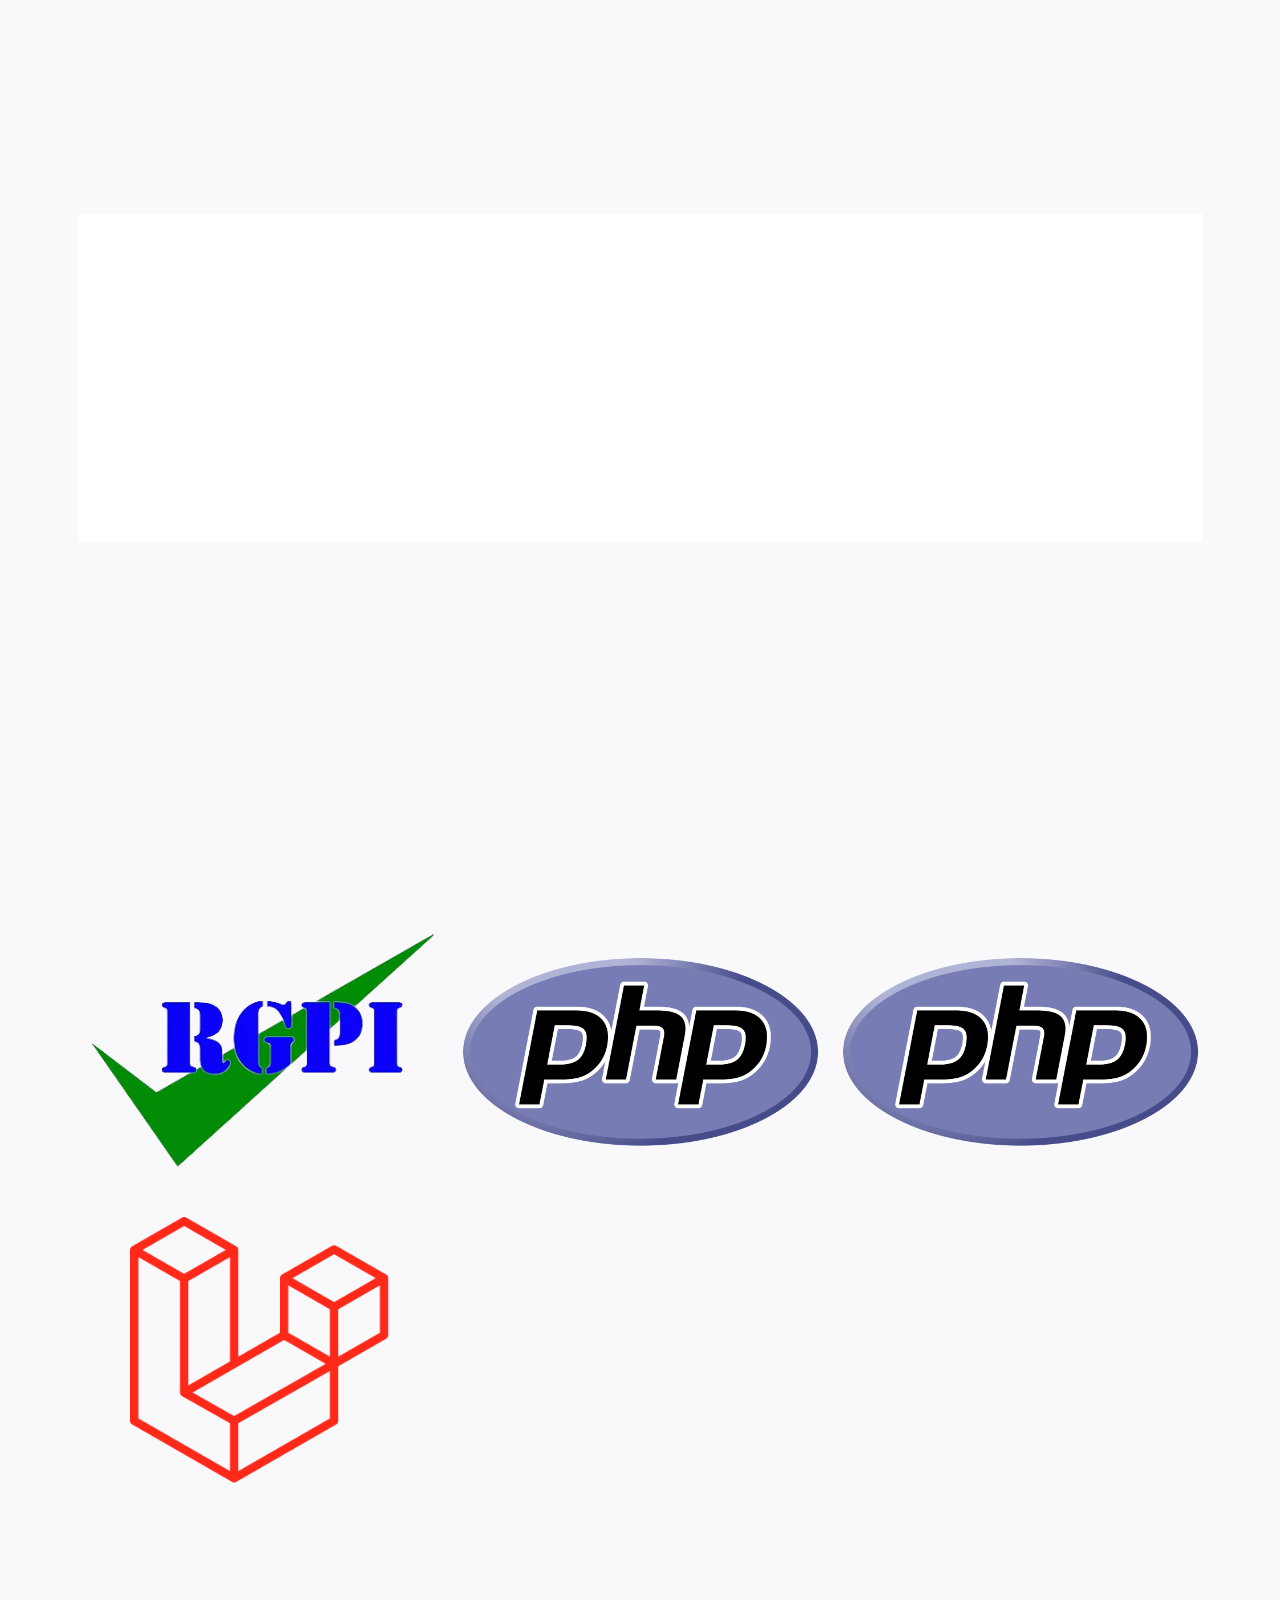
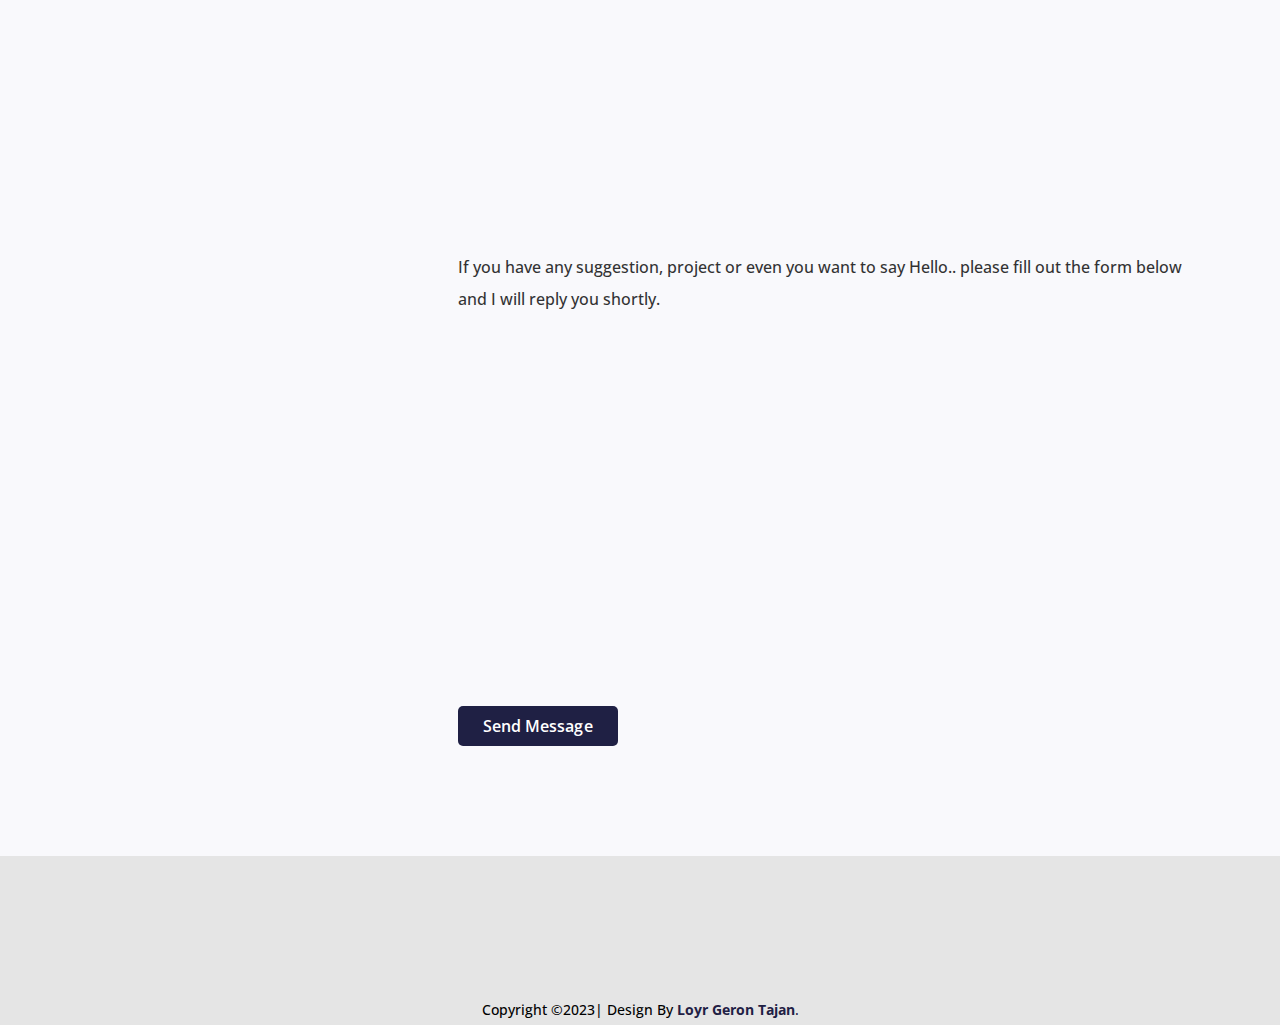
==== commit b6235edc: "bukas na ulit" ====
--- a/index.html
+++ b/index.html
@@ -89,7 +89,6 @@
                             <li><a href="#about" class="nav-link">About </a></li>
                             <!-- <li><a href="#service" class="nav-link">Service</a></li> -->
                             <li><a href="#Portfolio" class="nav-link">Portfolio</a></li>
-                            <li><a href="#blog" class="nav-link">News</a></li>
                         </ul>
 
                         <div class="sidebar-support d-block d-md-none">
@@ -741,7 +740,10 @@
                             <div class="caption fade_caption">
                                 <h5>Laravel: Login and CRUD</h5>
                                 <p>Template Login and CRUD Function</p>
-                                <a href="#" class="btn btn-primary">View Full Project</a>
+                                <a href="./assets/images/PDF/Template_Login_with_CRUD_Function.pdf" target="_blank" class="btn btn-primary">View Full Project</a>
+                                <a href="./assets/images/PDF/Template_Login_with_CRUD_Function.pdf" download
+                                    class="btn btn-primary download-btn wow animate fadeInUp" data-wow-duration="2000ms"
+                                    data-wow-delay="0s"> User Manual <i class="bi bi-download"></i></a>
                             </div>
                         </div>
                     </div>
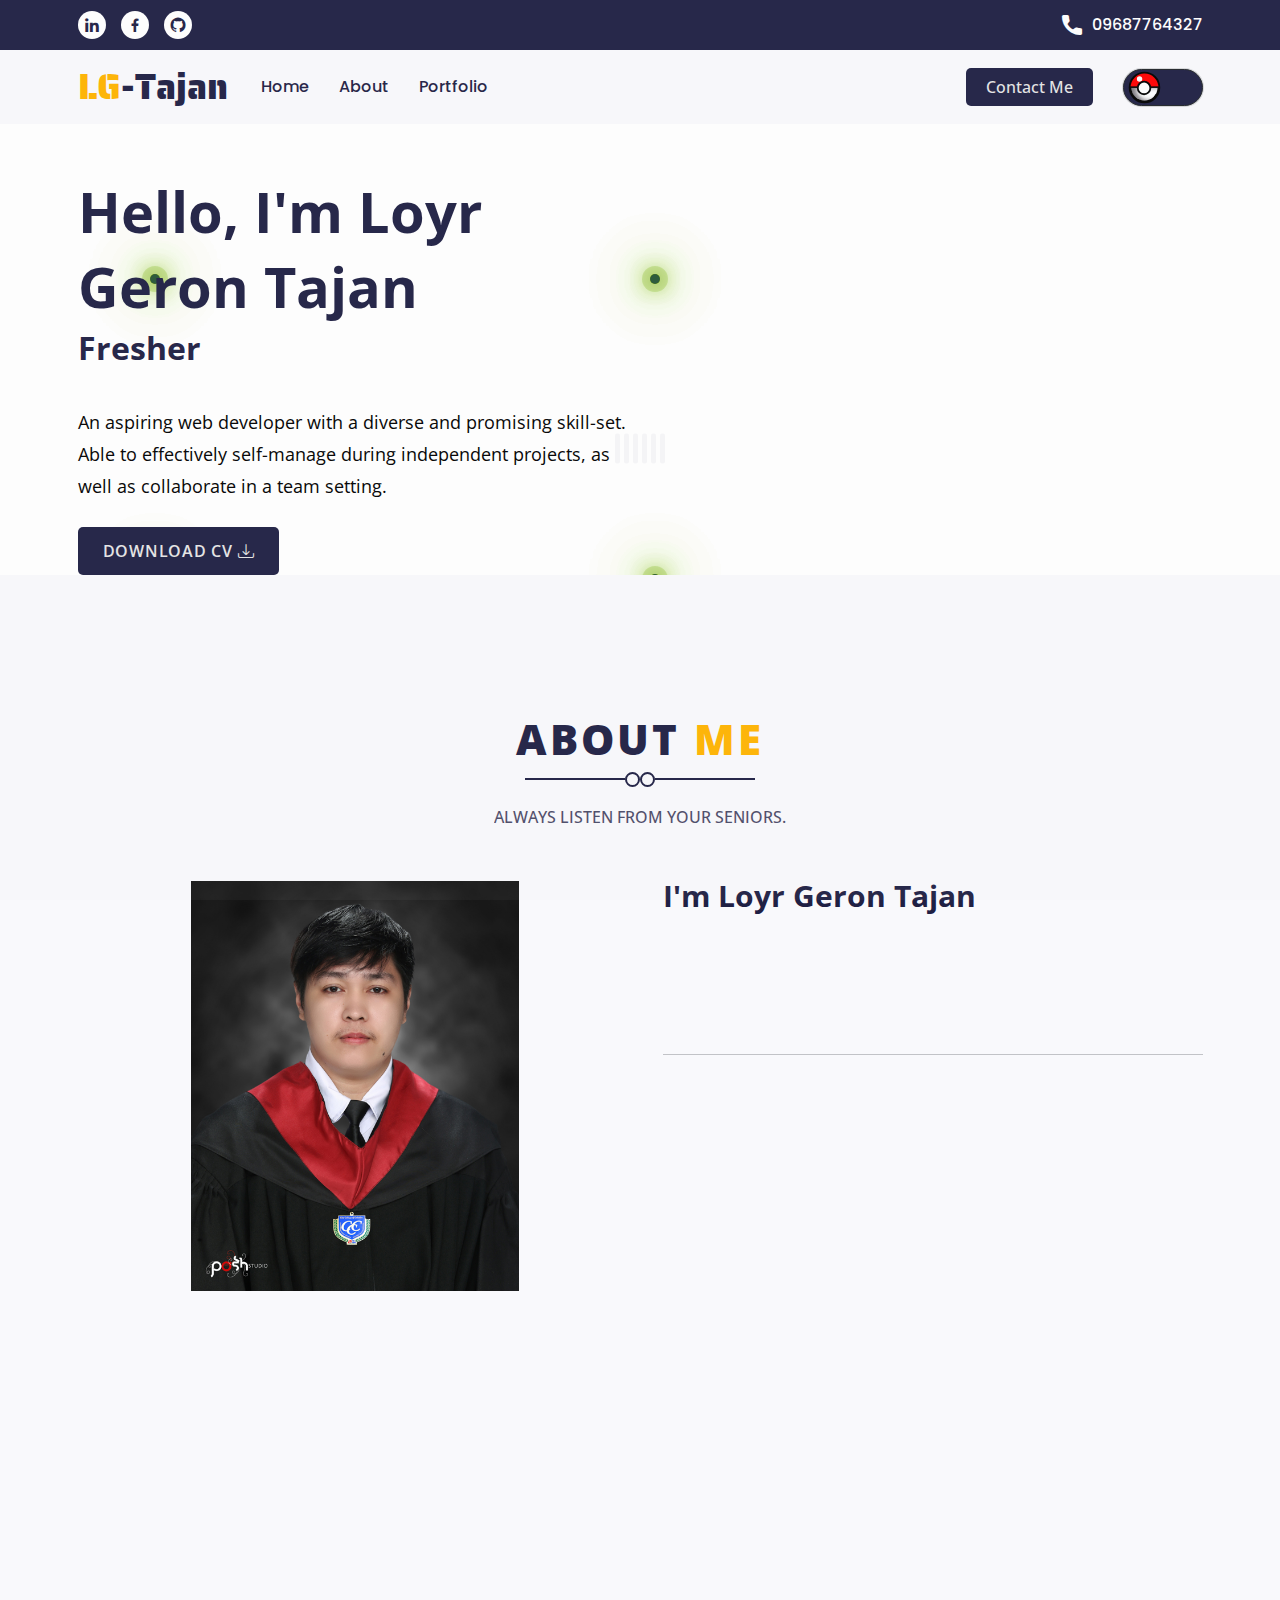
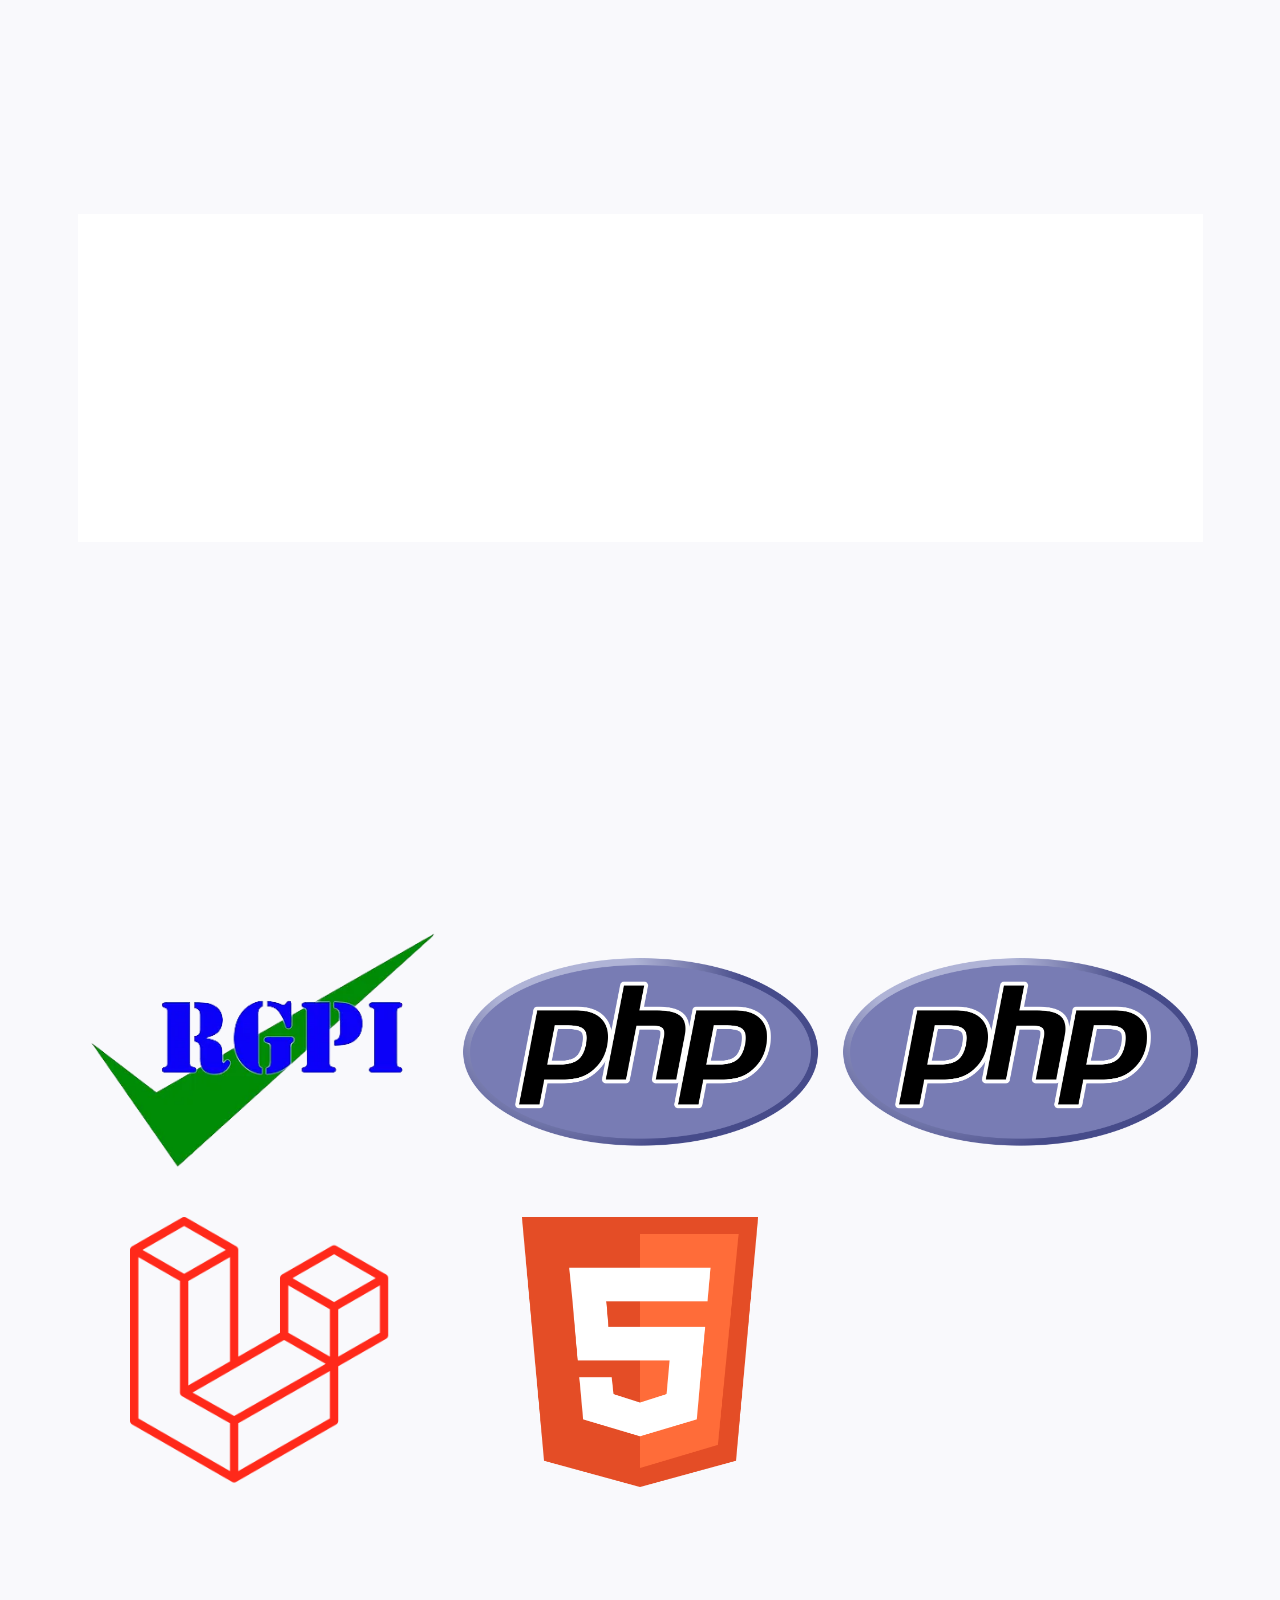
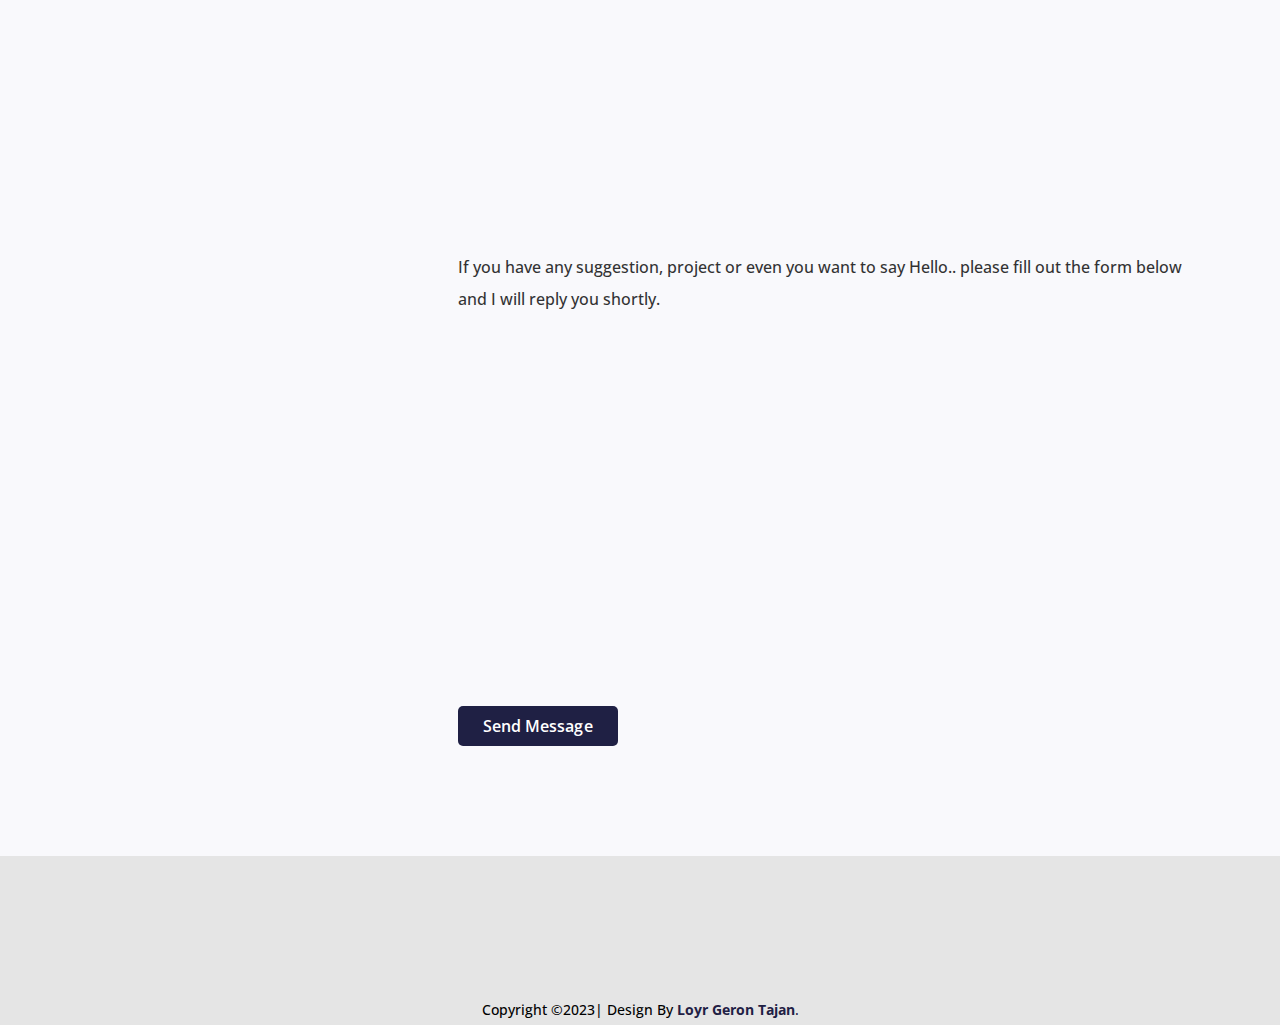
==== commit f5d21904: "add lg-tajan portfolio" ====
--- a/index.html
+++ b/index.html
@@ -224,12 +224,13 @@
                             <div class="inner-tile">
                                 <h3 class="inner-content-title wow animate fadeInUp" data-wow-duration="900ms"
                                     data-wow-delay="0s"> I'm Loyr Geron Tajan </h3>
-                                <p class="wow animate fadeInUp" data-wow-duration="1200ms" data-wow-delay="0s">An
-                                    aspiring <span>Web Developer</span> based in <span>Calamba City</span></p>
+                                <p class="wow animate fadeInUp" data-wow-duration="1200ms" data-wow-delay="0s">
+                                    <strong>Fresher</strong> from Calamba City</p>
                             </div>
                             <div class="inner-text wow animate fadeInUp" data-wow-duration="1500ms" data-wow-delay="0s">
-                                <p> I am a fresher graduated from City College of Calamba with a degree of BS
-                                    Information Technology. My accomplishment as an IT Students are in my Portfolio.
+                                <p> A fresher from City College of Calamba with a degree of BS Information Technology. 
+                                    Hoping to work as an Entry Level or Junior Web Developer.
+                                    My accomplishment as an IT student are in my Portfolio.
                                 </p>
                             </div>
                             <hr>
@@ -746,6 +747,17 @@
                                     data-wow-delay="0s"> User Manual <i class="bi bi-download"></i></a>
                             </div>
                         </div>
+
+                        <div class="col-12 col-sm-6 col-md-4 col-lg-4 element-item mt-30 project" data-category="design">
+                            <img class="img-fluid" src="./assets/images/skills-logo/html-logo.png" target="_blank" style="width: 100%; height: 30vh; object-fit: contain" alt="img">
+                            <div class="caption fade_caption">
+                                <h5>LG-Tajan Portfolio</h5>
+                                <p>Template Login and CRUD Function</p>
+                                <a href="./assets/images/PDF/LG-Tajan-Portfolio.pdf" download
+                                    class="btn btn-primary download-btn wow animate fadeInUp" data-wow-duration="2000ms"
+                                    data-wow-delay="0s"> User Manual <i class="bi bi-download"></i></a>
+                            </div>
+                        </div>
                     </div>
                 </div>
             </div>
@@ -813,7 +825,7 @@
                 <div class="col-12 col-md-8 col-lg-8">
                     <!-- RD Mailform-->
                     <form class="contact-mailform text-left" data-form-output="form-output-global"
-                        data-form-type="contact" method="post" action="./assets/bat/rd-mailform.php">
+                        data-form-type="contact" method="post" action="./send.php">
                         <p>If you have any suggestion, project or even you want to say Hello.. please fill out the form
                             below and I will reply you shortly.</p>
 
@@ -831,8 +843,8 @@
 
                         <div class="form-wrap input_area wow animate fadeInUp" data-wow-duration="1000ms"
                             data-wow-delay="0s">
-                            <input class="form-input form-control" id="contact-phone" type="text" name="phone"
-                                placeholder="Your Phone" autocomplete="on" required>
+                            <input class="form-input form-control" id="contact-phone" type="text" name="subject"
+                                placeholder="Your Subject" autocomplete="on" required>
                         </div>
 
                         <div class="form-wrap input_area wow animate fadeInUp" data-wow-duration="1200ms"
@@ -843,10 +855,10 @@
 
                         <div class="form-button animated-btn group-sm text-left">
                             <div class="pikachu">
-                                <img src="./assets/images/pikachu3.gif" class="img-fluid" alt="animate img">
-                            </div>
-
-                            <button type="submit" class="btn btn-submit">Send Message</button>
+                                <!-- <img src="./assets/images/skills-logo/form.gif" class="img-fluid" alt="animate img"> -->
+                            </div>
+
+                            <button type="submit" name="btn-send" class="btn btn-submit">Send Message</button>
                         </div>
                     </form>
                 </div>
@@ -912,6 +924,7 @@
     </script>
 
 
+
     <script>
         $(function () {
             $('[data-toggle="tooltip"]').tooltip()
--- a/assets/css/main.css
+++ b/assets/css/main.css
@@ -204,8 +204,8 @@
   margin-top: 2rem;
 }
 .animated-btn .pikachu {
-  max-width: 10rem;
-  height: 10rem;
+  max-width: 20rem;
+  height: 20rem;
   position: absolute;
   bottom: 0;
   background: transparent !important;
